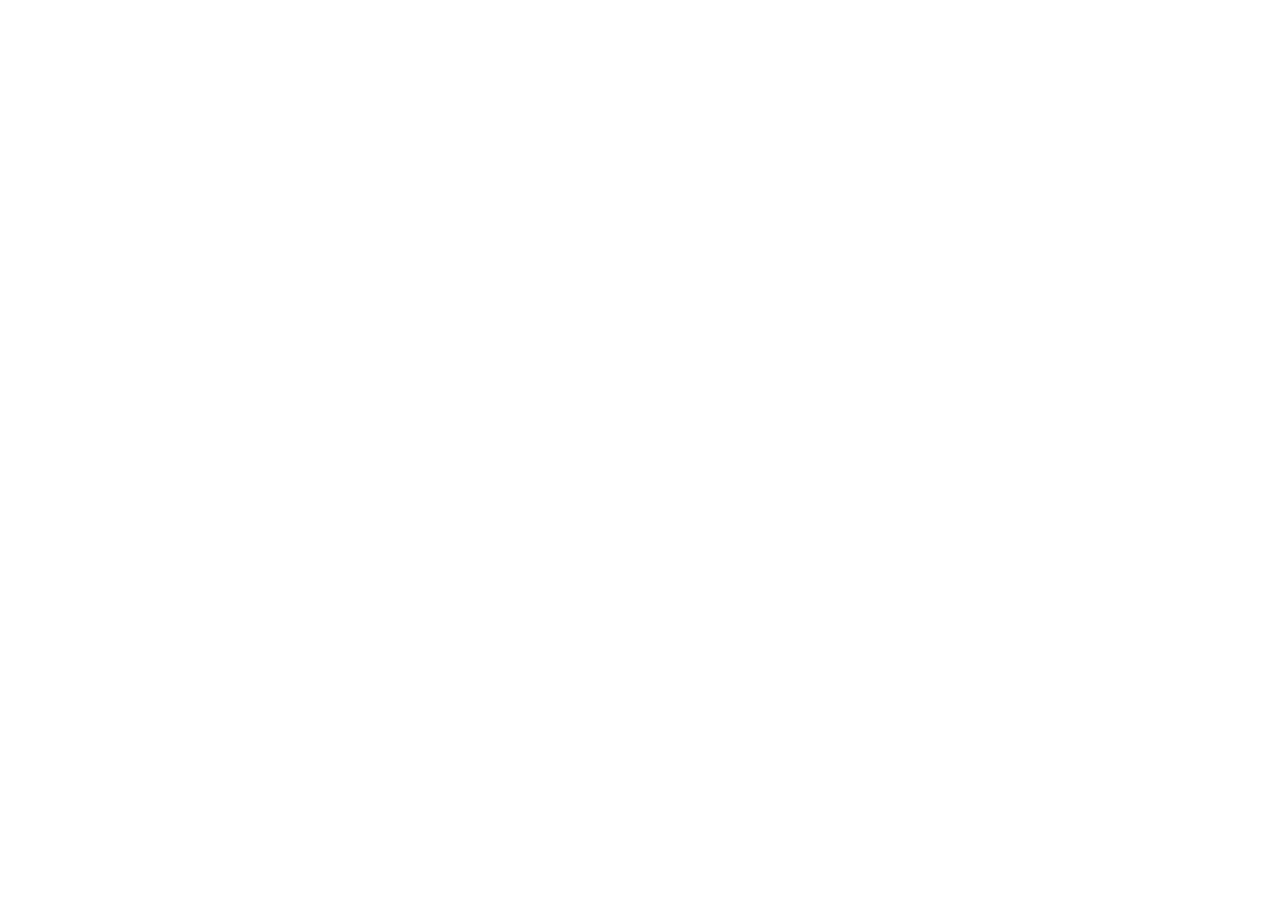
==== index.html @ 797c5c1f "Add files via upload" ====
<!DOCTYPE html>
<html lang="he" dir="rtl">
<head>
<meta charset="UTF-8">
<meta name="viewport" content="width=device-width,initial-scale=1.0">

<title>מרחב בינוי</title>

<link rel="stylesheet" href="assets/css/app.css">
</head>


<body>

<div id="app">

    <div class="environment">

        <div class="wall"></div>
        <div class="floor-line"></div>
        <div class="floor"></div>

        <div class="ambient pipe"></div>
        <div class="ambient cable"></div>
        <div class="ambient vent"></div>
        <div class="ambient irrigation"></div>

    </div>

    <main id="view"></main>

</div>


<script src="assets/js/app.js"></script>
</body>
</html>
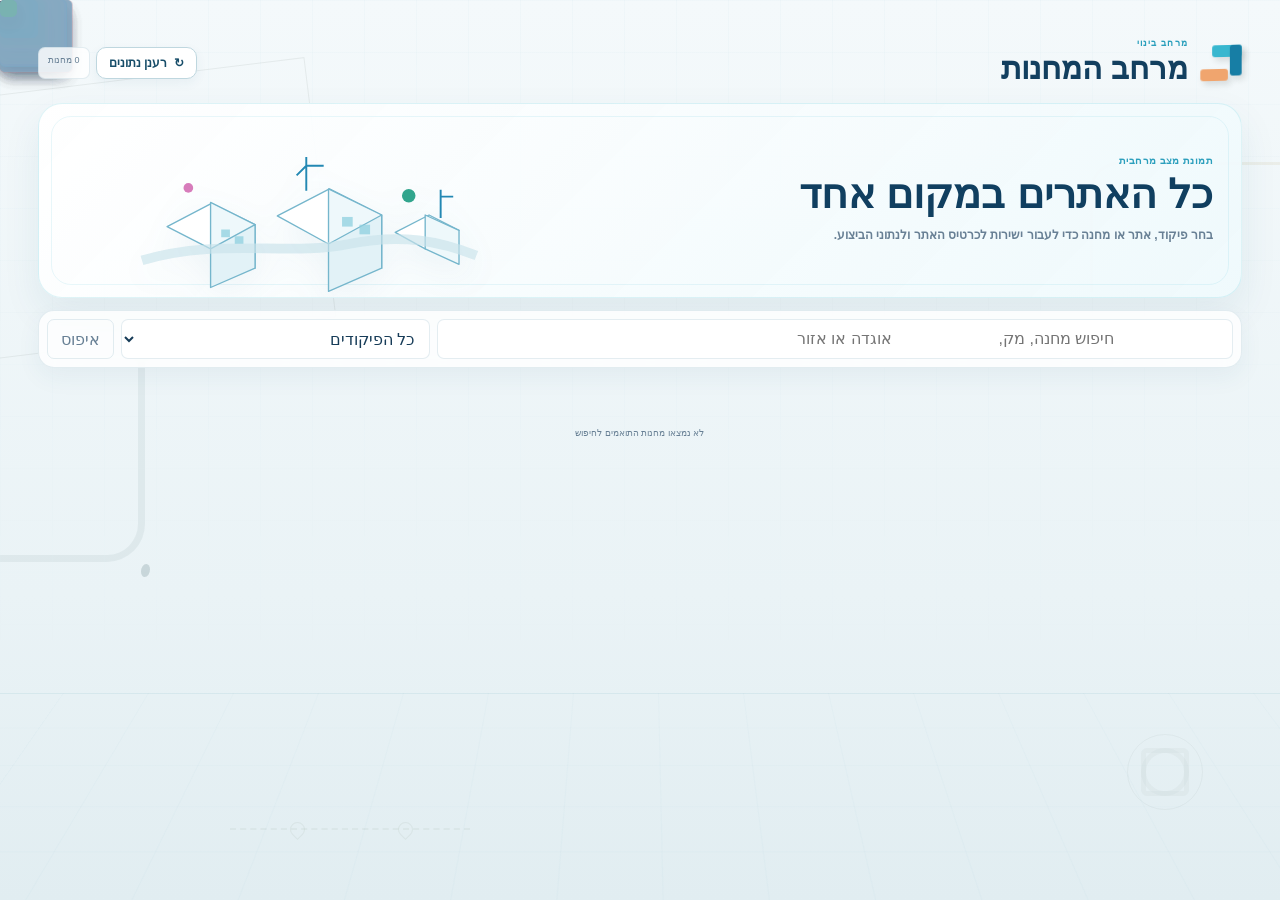
==== commit 41099141: "Fix GitHub Pages asset paths" ====
--- a/index.html
+++ b/index.html
@@ -6,7 +6,7 @@
 
 <title>מרחב בינוי</title>
 
-<link rel="stylesheet" href="assets/css/app.css">
+<link rel="stylesheet" href="app.css">
 </head>
 
 
@@ -32,6 +32,6 @@
 </div>
 
 
-<script src="assets/js/app.js"></script>
+<script src="app.js"></script>
 </body>
 </html>
--- a/app.css
+++ b/app.css
@@ -0,0 +1,4005 @@
+/* =========================================================
+   RESET / TOKENS
+   ========================================================= */
+
+*{
+    box-sizing:border-box;
+}
+
+html,
+body{
+    margin:0;
+    min-height:100%;
+}
+
+body{
+    font-family:Arial,"Segoe UI",sans-serif;
+    color:#202923;
+    background:#e6e4dd;
+    overflow-x:hidden;
+}
+
+button,
+input,
+select{
+    font:inherit;
+}
+
+button{
+    cursor:pointer;
+}
+
+:root{
+    --bg:#e6e4dd;
+    --surface:#f7f6f1;
+    --surface2:#efede7;
+    --surface3:#e5e4dd;
+    --white:#fffefa;
+
+    --text:#202923;
+    --muted:#6d766f;
+    --faint:#979e99;
+
+    --green:#65796c;
+    --green-dark:#405448;
+    --green-soft:#dce4de;
+
+    --sand:#c5b395;
+    --sand-soft:#eee5d6;
+
+    --water:#718e92;
+    --electric:#b6a267;
+    --air:#91a4a0;
+    --garden:#71856d;
+
+    --orange:#aa7948;
+    --orange-soft:#efe0cf;
+
+    --red:#9c625b;
+    --red-soft:#ead8d5;
+
+    --line:rgba(55,70,61,.14);
+    --line2:rgba(55,70,61,.24);
+
+    --shadow:
+        0 10px 24px rgba(35,44,38,.09);
+
+    --shadow-high:
+        0 24px 46px rgba(35,44,38,.16);
+
+    --radius:16px;
+}
+
+
+/* =========================================================
+   ARCHITECTURAL ROOM
+   ========================================================= */
+
+#app{
+    position:relative;
+    min-height:100vh;
+
+    background:
+        linear-gradient(
+            180deg,
+            #efede7 0%,
+            #e8e6df 68%,
+            #dad8d0 100%
+        );
+}
+
+.environment{
+    position:fixed;
+    inset:0;
+    z-index:0;
+
+    overflow:hidden;
+    pointer-events:none;
+
+    perspective:1100px;
+}
+
+.wall{
+    position:absolute;
+    inset:0 0 23% 0;
+}
+
+.wall::before{
+    content:"";
+    position:absolute;
+    inset:0;
+
+    background-image:
+        linear-gradient(
+            rgba(65,78,69,.035) 1px,
+            transparent 1px
+        ),
+        linear-gradient(
+            90deg,
+            rgba(65,78,69,.035) 1px,
+            transparent 1px
+        );
+
+    background-size:52px 52px;
+
+    mask-image:
+        linear-gradient(
+            black,
+            rgba(0,0,0,.55),
+            transparent
+        );
+}
+
+.wall::after{
+    content:"";
+
+    position:absolute;
+
+    width:440px;
+    height:260px;
+
+    left:-120px;
+    top:12%;
+
+    border:
+        1px solid rgba(65,78,69,.08);
+
+    transform:
+        rotate(-7deg);
+}
+
+.floor-line{
+    position:absolute;
+
+    left:0;
+    right:0;
+    top:77%;
+
+    height:1px;
+
+    background:
+        rgba(65,78,69,.12);
+}
+
+.floor{
+    position:absolute;
+
+    left:-15%;
+    right:-15%;
+
+    top:77%;
+    bottom:-20%;
+
+    transform-origin:
+        top center;
+
+    transform:
+        rotateX(62deg);
+
+    background-image:
+        linear-gradient(
+            rgba(65,78,69,.04) 1px,
+            transparent 1px
+        ),
+        linear-gradient(
+            90deg,
+            rgba(65,78,69,.04) 1px,
+            transparent 1px
+        );
+
+    background-size:
+        85px 50px;
+}
+
+
+/* =========================================================
+   AMBIENT CONSTRUCTION MOTIFS
+   ========================================================= */
+
+.ambient{
+    position:absolute;
+    opacity:.28;
+}
+
+
+/* WATER PIPE */
+
+.pipe{
+    left:-35px;
+    top:38%;
+
+    width:180px;
+    height:220px;
+
+    border-right:
+        7px solid rgba(113,142,146,.35);
+
+    border-bottom:
+        7px solid rgba(113,142,146,.35);
+
+    border-radius:
+        0 0 38px 0;
+}
+
+.pipe::after{
+    content:"";
+
+    position:absolute;
+
+    right:-12px;
+    bottom:-22px;
+
+    width:9px;
+    height:13px;
+
+    border-radius:
+        60% 40% 60% 40%;
+
+    background:
+        var(--water);
+
+    animation:
+        drip 2.8s ease-in infinite;
+}
+
+@keyframes drip{
+    0%,65%{
+        transform:translateY(-8px) scale(.6);
+        opacity:0;
+    }
+
+    75%{
+        opacity:.8;
+    }
+
+    100%{
+        transform:translateY(22px) scale(1);
+        opacity:0;
+    }
+}
+
+
+/* ELECTRIC CABLE */
+
+.cable{
+    right:-20px;
+    top:18%;
+
+    width:210px;
+    height:130px;
+
+    border-top:
+        3px solid rgba(182,162,103,.38);
+
+    border-left:
+        3px solid rgba(182,162,103,.38);
+
+    border-radius:
+        28px 0 0 0;
+}
+
+.cable::after{
+    content:"";
+
+    position:absolute;
+
+    width:8px;
+    height:8px;
+
+    top:-5px;
+    right:0;
+
+    border-radius:50%;
+
+    background:
+        #c4ae6d;
+
+    box-shadow:
+        0 0 10px rgba(196,174,109,.65);
+
+    animation:
+        electricity 3s linear infinite;
+}
+
+@keyframes electricity{
+    0%{
+        right:0;
+        opacity:0;
+    }
+
+    15%{
+        opacity:1;
+    }
+
+    70%{
+        right:190px;
+        opacity:1;
+    }
+
+    100%{
+        right:190px;
+        opacity:0;
+    }
+}
+
+
+/* VENT */
+
+.vent{
+    right:6%;
+    bottom:10%;
+
+    width:76px;
+    height:76px;
+
+    border:
+        1px solid rgba(70,90,80,.18);
+
+    border-radius:50%;
+}
+
+.vent::before,
+.vent::after{
+    content:"";
+
+    position:absolute;
+
+    inset:13px;
+
+    border:
+        5px solid rgba(90,110,100,.14);
+
+    border-radius:
+        50% 12% 50% 12%;
+
+    animation:
+        fan 9s linear infinite;
+}
+
+.vent::after{
+    transform:
+        rotate(90deg);
+}
+
+@keyframes fan{
+    to{
+        transform:
+            rotate(360deg);
+    }
+}
+
+
+/* GARDEN / IRRIGATION */
+
+.irrigation{
+    left:18%;
+    bottom:3%;
+
+    width:240px;
+    height:45px;
+
+    border-top:
+        2px dashed rgba(113,133,109,.28);
+}
+
+.irrigation::before,
+.irrigation::after{
+    content:"";
+
+    position:absolute;
+
+    top:-8px;
+
+    width:13px;
+    height:13px;
+
+    border:
+        1px solid rgba(113,133,109,.32);
+
+    border-radius:
+        50% 50% 0 50%;
+
+    transform:
+        rotate(45deg);
+}
+
+.irrigation::before{
+    left:25%;
+}
+
+.irrigation::after{
+    left:70%;
+}
+
+
+/* =========================================================
+   VIEW
+   ========================================================= */
+
+#view{
+    position:relative;
+    z-index:2;
+
+    width:
+        min(1500px,100%);
+
+    min-height:100vh;
+
+    margin:auto;
+
+    padding:
+        clamp(15px,3vw,38px);
+}
+
+
+/* =========================================================
+   HEADER
+   ========================================================= */
+
+.topbar{
+    display:flex;
+
+    align-items:center;
+    justify-content:space-between;
+
+    gap:18px;
+
+    margin-bottom:16px;
+}
+
+.brand{
+    display:flex;
+    align-items:center;
+    gap:12px;
+}
+
+.logo{
+    position:relative;
+
+    width:42px;
+    height:42px;
+
+    transform-style:
+        preserve-3d;
+
+    transform:
+        rotateX(8deg)
+        rotateY(-10deg);
+}
+
+.logo-a,
+.logo-b,
+.logo-c{
+    position:absolute;
+
+    border-radius:3px;
+
+    box-shadow:
+        3px 4px 6px rgba(30,40,34,.13);
+}
+
+.logo-a{
+    right:0;
+    top:3px;
+
+    width:30px;
+    height:12px;
+
+    background:
+        var(--green);
+}
+
+.logo-b{
+    right:0;
+    top:3px;
+
+    width:12px;
+    height:31px;
+
+    background:
+        var(--green-dark);
+}
+
+.logo-c{
+    left:0;
+    bottom:3px;
+
+    width:28px;
+    height:12px;
+
+    background:
+        var(--sand);
+}
+
+.eyebrow{
+    font-size:9px;
+
+    font-weight:700;
+
+    letter-spacing:.13em;
+
+    color:
+        var(--green);
+}
+
+.main-title{
+    margin:2px 0 0;
+
+    font-size:
+        clamp(22px,2.8vw,31px);
+}
+
+.header-meta{
+    display:flex;
+    gap:6px;
+}
+
+.header-chip{
+    padding:7px 9px;
+
+    border:
+        1px solid var(--line);
+
+    border-radius:7px;
+
+    background:
+        rgba(249,248,243,.7);
+
+    color:
+        var(--muted);
+
+    font-size:9px;
+}
+
+
+/* =========================================================
+   SEARCH
+   ========================================================= */
+
+.search-desk{
+    display:grid;
+
+    grid-template-columns:
+        minmax(250px,1.8fr)
+        minmax(140px,.7fr)
+        auto;
+
+    gap:7px;
+
+    padding:8px;
+
+    margin-bottom:15px;
+
+    border:
+        1px solid var(--line);
+
+    border-radius:11px;
+
+    background:
+        rgba(248,247,242,.82);
+
+    box-shadow:
+        0 7px 17px rgba(35,44,38,.07);
+
+    backdrop-filter:
+        blur(8px);
+}
+
+.control{
+    height:40px;
+
+    padding:
+        0 11px;
+
+    border:
+        1px solid var(--line);
+
+    border-radius:7px;
+
+    outline:none;
+
+    background:
+        rgba(255,255,252,.9);
+}
+
+.clear{
+    padding:
+        0 13px;
+
+    border:
+        1px solid var(--line);
+
+    border-radius:7px;
+
+    background:
+        transparent;
+
+    color:
+        var(--muted);
+}
+
+
+/* =========================================================
+   COMMAND ACCORDION
+   ========================================================= */
+
+.commands{
+    display:flex;
+    flex-direction:column;
+    gap:9px;
+
+    perspective:
+        1200px;
+}
+
+.command{
+    position:relative;
+
+    border:
+        1px solid var(--line);
+
+    border-radius:14px;
+
+    background:
+        linear-gradient(
+            145deg,
+            rgba(248,247,242,.95),
+            rgba(235,233,226,.92)
+        );
+
+    box-shadow:
+        0 7px 18px rgba(35,44,38,.08);
+
+    overflow:hidden;
+
+    transform-style:
+        preserve-3d;
+
+    transition:
+        transform .3s cubic-bezier(.2,.8,.2,1),
+        box-shadow .3s ease;
+}
+
+.command:hover{
+    transform:
+        translateZ(6px)
+        rotateX(.4deg);
+
+    box-shadow:
+        0 12px 27px rgba(35,44,38,.11);
+}
+
+.command.open{
+    box-shadow:
+        0 17px 34px rgba(35,44,38,.13);
+
+    transform:
+        translateZ(10px);
+}
+
+
+/* COMMAND HERO */
+
+.command-head{
+    position:relative;
+
+    min-height:90px;
+
+    padding:
+        13px 15px;
+
+    display:flex;
+
+    align-items:center;
+    justify-content:space-between;
+
+    gap:18px;
+
+    cursor:pointer;
+
+    overflow:hidden;
+}
+
+.command-head:hover{
+    background:
+        rgba(255,255,255,.22);
+}
+
+.command-main{
+    position:relative;
+    z-index:2;
+
+    display:flex;
+    align-items:center;
+
+    gap:12px;
+}
+
+.command-symbol{
+    position:relative;
+
+    width:50px;
+    height:50px;
+
+    flex:0 0 auto;
+
+    transform-style:
+        preserve-3d;
+
+    transition:
+        transform .45s cubic-bezier(.2,.8,.2,1);
+}
+
+.command:hover .command-symbol{
+    transform:
+        rotateY(-12deg)
+        rotateX(6deg)
+        translateZ(12px);
+}
+
+
+/* MINI BUILDING */
+
+.mini-building{
+    position:absolute;
+
+    right:5px;
+    bottom:5px;
+
+    width:34px;
+    height:30px;
+
+    border:
+        1px solid rgba(65,79,70,.32);
+
+    background:
+        linear-gradient(
+            145deg,
+            #dfe1db,
+            #cbd0ca
+        );
+
+    box-shadow:
+        5px 5px 7px rgba(40,48,43,.12);
+}
+
+.mini-building::before{
+    content:"";
+
+    position:absolute;
+
+    left:5px;
+    right:5px;
+    top:8px;
+
+    height:1px;
+
+    background:
+        rgba(65,79,70,.25);
+
+    box-shadow:
+        0 7px rgba(65,79,70,.25);
+}
+
+.mini-building::after{
+    content:"";
+
+    position:absolute;
+
+    right:9px;
+    top:-9px;
+
+    width:18px;
+    height:8px;
+
+    border:
+        1px solid rgba(65,79,70,.25);
+
+    background:
+        #e8e8e2;
+}
+
+.command-title{
+    font-size:16px;
+    font-weight:700;
+}
+
+.command-subtitle{
+    margin-top:3px;
+
+    font-size:9px;
+
+    color:
+        var(--muted);
+}
+
+.command-side{
+    position:relative;
+    z-index:2;
+
+    display:flex;
+    align-items:center;
+
+    gap:12px;
+}
+
+.command-number{
+    text-align:center;
+}
+
+.command-number strong{
+    display:block;
+
+    font-size:20px;
+}
+
+.command-number span{
+    font-size:8px;
+
+    color:
+        var(--muted);
+}
+
+.command-toggle{
+    width:29px;
+    height:29px;
+
+    display:grid;
+    place-items:center;
+
+    border:
+        1px solid var(--line);
+
+    border-radius:7px;
+
+    background:
+        rgba(255,255,255,.45);
+
+    color:
+        var(--green-dark);
+
+    transition:
+        transform .3s ease;
+}
+
+.command.open .command-toggle{
+    transform:
+        rotate(180deg);
+}
+
+
+/* BLUEPRINT DECORATION */
+
+.command-blueprint{
+    position:absolute;
+
+    width:330px;
+    height:120px;
+
+    left:10%;
+
+    top:-35px;
+
+    opacity:.09;
+
+    border:
+        1px solid var(--green-dark);
+
+    transform:
+        rotate(-4deg);
+}
+
+.command-blueprint::before{
+    content:"";
+
+    position:absolute;
+
+    inset:17px 28px;
+
+    border:
+        1px solid var(--green-dark);
+}
+
+.command-blueprint::after{
+    content:"";
+
+    position:absolute;
+
+    left:45%;
+    top:17px;
+    bottom:17px;
+
+    width:1px;
+
+    background:
+        var(--green-dark);
+}
+
+
+/* =========================================================
+   COMMAND BODY
+   ========================================================= */
+
+.command-body{
+    max-height:0;
+
+    opacity:0;
+
+    overflow:hidden;
+
+    border-top:
+        1px solid transparent;
+
+    transition:
+        max-height .65s cubic-bezier(.2,.8,.2,1),
+        opacity .3s ease,
+        padding .4s ease,
+        border-color .3s ease;
+}
+
+.command.open .command-body{
+    max-height:4000px;
+
+    opacity:1;
+
+    padding:12px;
+
+    border-top-color:
+        var(--line);
+}
+
+.command-future{
+    display:none;
+}
+
+
+/* =========================================================
+   CAMPS
+   ========================================================= */
+
+.camp-grid{
+    display:grid;
+
+    grid-template-columns:
+        repeat(
+            auto-fill,
+            minmax(205px,1fr)
+        );
+
+    gap:8px;
+}
+
+.camp{
+    position:relative;
+
+    min-height:116px;
+
+    padding:12px;
+
+    border:
+        1px solid var(--line);
+
+    border-radius:9px;
+
+    background:
+        linear-gradient(
+            145deg,
+            #fffefa,
+            #f1f0ea
+        );
+
+    box-shadow:
+        0 4px 8px rgba(35,44,38,.06);
+
+    overflow:hidden;
+
+    cursor:pointer;
+
+    transform-style:
+        preserve-3d;
+
+    transition:
+        transform .25s cubic-bezier(.2,.8,.2,1),
+        box-shadow .25s ease;
+}
+
+.camp:hover{
+    z-index:4;
+
+    transform:
+        translateY(-5px)
+        translateZ(18px)
+        rotateX(1.4deg)
+        rotateY(-1deg);
+
+    box-shadow:
+        0 15px 26px rgba(35,44,38,.14);
+}
+
+.camp::before{
+    content:"";
+
+    position:absolute;
+
+    right:0;
+    top:0;
+    bottom:0;
+
+    width:3px;
+
+    background:
+        var(--green);
+}
+
+.camp-name{
+    position:relative;
+    z-index:2;
+
+    padding-left:24px;
+
+    font-size:13px;
+    font-weight:700;
+
+    white-space:nowrap;
+    overflow:hidden;
+    text-overflow:ellipsis;
+}
+
+.camp-arrow{
+    position:absolute;
+
+    left:10px;
+    top:10px;
+
+    width:23px;
+    height:23px;
+
+    display:grid;
+    place-items:center;
+
+    border-radius:6px;
+
+    background:
+        var(--green-soft);
+
+    color:
+        var(--green-dark);
+
+    transition:
+        transform .25s ease;
+}
+
+.camp:hover .camp-arrow{
+    transform:
+        translateX(-3px);
+}
+
+.camp-meta{
+    margin-top:5px;
+
+    font-size:8px;
+
+    color:
+        var(--muted);
+}
+
+.camp-service{
+    position:absolute;
+
+    right:12px;
+    left:12px;
+    bottom:11px;
+}
+
+.service-label{
+    display:flex;
+    justify-content:space-between;
+
+    margin-bottom:4px;
+
+    font-size:7px;
+
+    color:
+        var(--faint);
+}
+
+.track{
+    height:3px;
+
+    border-radius:10px;
+
+    background:
+        rgba(60,75,65,.1);
+
+    overflow:hidden;
+}
+
+.fill{
+    height:100%;
+
+    background:
+        var(--green);
+}
+
+
+/* =========================================================
+   SITE NAV
+   ========================================================= */
+
+.site-nav{
+    display:flex;
+
+    gap:5px;
+
+    margin-bottom:9px;
+
+    padding:5px;
+
+    border:
+        1px solid var(--line);
+
+    border-radius:10px;
+
+    background:
+        rgba(248,247,242,.82);
+
+    overflow-x:auto;
+}
+
+.nav{
+    position:relative;
+
+    padding:8px 11px;
+
+    border:0;
+    border-radius:6px;
+
+    background:transparent;
+
+    color:
+        var(--muted);
+
+    font-size:9px;
+
+    white-space:nowrap;
+
+    overflow:hidden;
+}
+
+.nav:hover{
+    background:
+        rgba(101,121,108,.08);
+
+    color:
+        var(--green-dark);
+}
+
+.nav.active{
+    color:white;
+
+    background:
+        var(--green-dark);
+}
+
+.nav-electric.active::after{
+    content:"";
+
+    position:absolute;
+
+    left:-30%;
+    right:-30%;
+    bottom:0;
+
+    height:2px;
+
+    background:
+        #d4c17d;
+
+    animation:
+        navPulse 1.2s linear infinite;
+}
+
+@keyframes navPulse{
+    from{transform:translateX(70%)}
+    to{transform:translateX(-70%)}
+}
+
+
+/* =========================================================
+   HERO BASE
+   ========================================================= */
+
+.hero{
+    position:relative;
+
+    min-height:190px;
+
+    margin-bottom:9px;
+
+    padding:19px 21px;
+
+    border-radius:16px;
+
+    overflow:hidden;
+
+    color:white;
+
+    box-shadow:
+        0 16px 34px rgba(35,44,38,.16);
+
+    perspective:
+        800px;
+}
+
+.hero-site{
+    background:
+        linear-gradient(
+            135deg,
+            #3e5145,
+            #596c60
+        );
+}
+
+.hero-buildings{
+    background:
+        linear-gradient(
+            135deg,
+            #48564e,
+            #6d756d
+        );
+}
+
+.hero-inventory{
+    background:
+        linear-gradient(
+            135deg,
+            #3f504b,
+            #596965
+        );
+}
+
+.hero-issues{
+    background:
+        linear-gradient(
+            135deg,
+            #544d46,
+            #716359
+        );
+}
+
+.hero-treatments{
+    background:
+        linear-gradient(
+            135deg,
+            #44564b,
+            #687064
+        );
+}
+
+.hero-reviews{
+    background:
+        linear-gradient(
+            135deg,
+            #45535a,
+            #647079
+        );
+}
+
+.hero-maintenance{
+    background:
+        linear-gradient(
+            135deg,
+            #4d5447,
+            #68715d
+        );
+}
+
+.hero-grid{
+    position:absolute;
+    inset:0;
+
+    background-image:
+        linear-gradient(
+            rgba(255,255,255,.035) 1px,
+            transparent 1px
+        ),
+        linear-gradient(
+            90deg,
+            rgba(255,255,255,.035) 1px,
+            transparent 1px
+        );
+
+    background-size:
+        38px 38px;
+}
+
+.hero-content{
+    position:relative;
+    z-index:5;
+}
+
+.hero-kicker{
+    margin-top:25px;
+
+    font-size:8px;
+
+    letter-spacing:.1em;
+
+    opacity:.65;
+}
+
+.hero h2{
+    margin:3px 0 0;
+
+    font-size:
+        clamp(29px,5vw,48px);
+
+    line-height:1;
+}
+
+.hero-meta{
+    display:flex;
+    flex-wrap:wrap;
+
+    gap:5px;
+
+    margin-top:10px;
+}
+
+.hero-meta span{
+    padding:4px 6px;
+
+    border:
+        1px solid rgba(255,255,255,.12);
+
+    border-radius:5px;
+
+    background:
+        rgba(255,255,255,.05);
+
+    font-size:8px;
+}
+
+.back{
+    position:relative;
+    z-index:8;
+
+    padding:6px 8px;
+
+    border:
+        1px solid rgba(255,255,255,.14);
+
+    border-radius:6px;
+
+    color:white;
+
+    background:
+        rgba(255,255,255,.06);
+
+    font-size:8px;
+}
+
+
+/* =========================================================
+   BUILDING HERO MOTION
+   ========================================================= */
+
+.hero-building-model{
+    position:absolute;
+
+    left:8%;
+    top:27px;
+
+    width:300px;
+    height:145px;
+
+    transform-style:
+        preserve-3d;
+
+    transform:
+        rotateX(57deg)
+        rotateZ(-8deg);
+
+    transition:
+        transform .6s cubic-bezier(.2,.8,.2,1);
+}
+
+.hero:hover .hero-building-model{
+    transform:
+        rotateX(53deg)
+        rotateZ(-6deg)
+        translateZ(14px);
+}
+
+.hero-floor{
+    position:absolute;
+
+    width:210px;
+    height:65px;
+
+    left:40px;
+
+    border:
+        1px solid rgba(255,255,255,.26);
+
+    background:
+        rgba(255,255,255,.07);
+
+    box-shadow:
+        0 7px 15px rgba(0,0,0,.08);
+
+    transition:
+        transform .5s cubic-bezier(.2,.8,.2,1);
+}
+
+.hero-floor.f1{
+    top:68px;
+}
+
+.hero-floor.f2{
+    top:46px;
+}
+
+.hero-floor.f3{
+    top:24px;
+}
+
+.hero:hover .hero-floor.f1{
+    transform:
+        translateZ(-5px);
+}
+
+.hero:hover .hero-floor.f2{
+    transform:
+        translateZ(15px);
+}
+
+.hero:hover .hero-floor.f3{
+    transform:
+        translateZ(35px);
+}
+
+
+/* =========================================================
+   INVENTORY HERO / SYSTEMS
+   ========================================================= */
+
+.system-map{
+    position:absolute;
+
+    left:5%;
+    top:30px;
+
+    width:330px;
+    height:135px;
+}
+
+.system-node{
+    position:absolute;
+
+    width:45px;
+    height:45px;
+
+    display:grid;
+    place-items:center;
+
+    border:
+        1px solid rgba(255,255,255,.2);
+
+    border-radius:50%;
+
+    background:
+        rgba(255,255,255,.07);
+
+    font-size:9px;
+
+    transition:
+        transform .25s ease,
+        background .25s ease;
+}
+
+.system-node:hover{
+    transform:
+        scale(1.15)
+        translateZ(10px);
+
+    background:
+        rgba(255,255,255,.14);
+}
+
+.system-node.electric{
+    left:15px;
+    top:20px;
+}
+
+.system-node.water{
+    left:120px;
+    top:70px;
+}
+
+.system-node.air{
+    left:225px;
+    top:15px;
+}
+
+.system-node.garden{
+    left:275px;
+    top:83px;
+}
+
+.system-line{
+    position:absolute;
+
+    height:2px;
+
+    transform-origin:
+        right center;
+
+    background:
+        rgba(255,255,255,.15);
+
+    overflow:hidden;
+}
+
+.system-line::after{
+    content:"";
+
+    position:absolute;
+
+    width:45px;
+    height:100%;
+
+    background:
+        rgba(255,255,255,.65);
+
+    animation:
+        systemFlow 2.2s linear infinite;
+}
+
+.system-line.l1{
+    width:115px;
+    left:50px;
+    top:53px;
+
+    transform:
+        rotate(-20deg);
+}
+
+.system-line.l2{
+    width:120px;
+    left:154px;
+    top:73px;
+
+    transform:
+        rotate(21deg);
+}
+
+@keyframes systemFlow{
+    from{
+        transform:
+            translateX(150px);
+    }
+
+    to{
+        transform:
+            translateX(-70px);
+    }
+}
+
+
+/* =========================================================
+   ISSUE HERO
+   ========================================================= */
+
+.issue-line{
+    position:absolute;
+
+    left:5%;
+    top:88px;
+
+    width:310px;
+    height:3px;
+
+    background:
+        rgba(255,255,255,.18);
+}
+
+.issue-line::before{
+    content:"";
+
+    position:absolute;
+
+    right:0;
+
+    width:45%;
+
+    height:100%;
+
+    background:
+        rgba(255,255,255,.45);
+
+    animation:
+        faultPulse 2s ease-in-out infinite;
+}
+
+.issue-line::after{
+    content:"!";
+
+    position:absolute;
+
+    left:48%;
+    top:-16px;
+
+    width:32px;
+    height:32px;
+
+    display:grid;
+    place-items:center;
+
+    border:
+        1px solid rgba(255,255,255,.35);
+
+    border-radius:50%;
+
+    background:
+        rgba(130,70,60,.35);
+
+    font-weight:700;
+}
+
+@keyframes faultPulse{
+    0%,100%{opacity:.15}
+    50%{opacity:1}
+}
+
+
+/* =========================================================
+   TREATMENT HERO / SCREW
+   ========================================================= */
+
+.tool-screw{
+    position:absolute;
+
+    left:13%;
+    top:42px;
+
+    width:110px;
+    height:110px;
+
+    border:
+        2px dashed rgba(255,255,255,.18);
+
+    border-radius:50%;
+
+    animation:
+        screw 8s linear infinite;
+}
+
+.tool-screw::before{
+    content:"";
+
+    position:absolute;
+
+    left:47px;
+    top:14px;
+
+    width:14px;
+    height:80px;
+
+    border-radius:7px;
+
+    background:
+        rgba(255,255,255,.17);
+}
+
+.tool-screw::after{
+    content:"";
+
+    position:absolute;
+
+    left:29px;
+    top:14px;
+
+    width:50px;
+    height:12px;
+
+    border-radius:4px;
+
+    background:
+        rgba(255,255,255,.22);
+}
+
+@keyframes screw{
+    to{
+        transform:
+            rotate(360deg);
+    }
+}
+
+
+/* =========================================================
+   REVIEW HERO / SCANNER
+   ========================================================= */
+
+.scan-plan{
+    position:absolute;
+
+    left:6%;
+    top:32px;
+
+    width:300px;
+    height:125px;
+
+    border:
+        1px solid rgba(255,255,255,.16);
+
+    background-image:
+        linear-gradient(
+            rgba(255,255,255,.04) 1px,
+            transparent 1px
+        ),
+        linear-gradient(
+            90deg,
+            rgba(255,255,255,.04) 1px,
+            transparent 1px
+        );
+
+    background-size:
+        20px 20px;
+}
+
+.scan-plan::after{
+    content:"";
+
+    position:absolute;
+
+    left:0;
+    right:0;
+
+    height:2px;
+
+    background:
+        rgba(190,220,215,.7);
+
+    box-shadow:
+        0 0 12px rgba(190,220,215,.45);
+
+    animation:
+        scanner 2.8s ease-in-out infinite;
+}
+
+@keyframes scanner{
+    0%,100%{top:5px}
+    50%{top:115px}
+}
+
+
+/* =========================================================
+   KPI
+   ========================================================= */
+
+.kpis{
+    display:grid;
+
+    grid-template-columns:
+        repeat(4,1fr);
+
+    gap:7px;
+
+    margin-bottom:8px;
+}
+
+.kpi{
+    position:relative;
+
+    min-height:92px;
+
+    padding:12px;
+
+    border:
+        1px solid var(--line);
+
+    border-radius:9px;
+
+    background:
+        rgba(249,248,243,.92);
+
+    box-shadow:
+        0 5px 10px rgba(35,44,38,.06);
+
+    overflow:hidden;
+
+    cursor:pointer;
+
+    transition:
+        transform .22s ease,
+        box-shadow .22s ease;
+}
+
+.kpi:hover{
+    transform:
+        translateY(-4px)
+        perspective(500px)
+        rotateX(2deg);
+
+    box-shadow:
+        0 12px 19px rgba(35,44,38,.11);
+}
+
+.kpi-label{
+    font-size:8px;
+    color:var(--muted);
+}
+
+.kpi-value{
+    margin-top:5px;
+
+    font-size:23px;
+    font-weight:700;
+}
+
+.kpi-note{
+    margin-top:3px;
+
+    font-size:7px;
+
+    color:
+        var(--faint);
+}
+
+
+/* =========================================================
+   PANEL
+   ========================================================= */
+
+.panel{
+    border:
+        1px solid var(--line);
+
+    border-radius:12px;
+
+    background:
+        rgba(248,247,242,.93);
+
+    box-shadow:
+        var(--shadow);
+
+    overflow:hidden;
+}
+
+.panel-head{
+    padding:12px 14px;
+
+    display:flex;
+    align-items:center;
+    justify-content:space-between;
+
+    gap:10px;
+
+    border-bottom:
+        1px solid var(--line);
+}
+
+.panel-title{
+    font-size:12px;
+    font-weight:700;
+}
+
+.panel-sub{
+    margin-top:2px;
+
+    font-size:8px;
+
+    color:
+        var(--muted);
+}
+
+
+/* =========================================================
+   BUILDINGS
+   ========================================================= */
+
+.building-grid{
+    display:grid;
+
+    grid-template-columns:
+        repeat(
+            auto-fill,
+            minmax(220px,1fr)
+        );
+
+    gap:8px;
+
+    padding:10px;
+}
+
+.building-card{
+    position:relative;
+
+    min-height:170px;
+
+    padding:12px;
+
+    border:
+        1px solid var(--line);
+
+    border-radius:9px;
+
+    background:
+        linear-gradient(
+            145deg,
+            #fbfaf5,
+            #eceae3
+        );
+
+    cursor:pointer;
+
+    overflow:hidden;
+
+    perspective:
+        500px;
+
+    transition:
+        transform .25s ease,
+        box-shadow .25s ease;
+}
+
+.building-card:hover{
+    transform:
+        translateY(-5px);
+
+    box-shadow:
+        var(--shadow);
+}
+
+.building-model{
+    position:relative;
+
+    height:85px;
+
+    transform-style:
+        preserve-3d;
+}
+
+.building-layer{
+    position:absolute;
+
+    right:18%;
+    left:18%;
+
+    height:36px;
+
+    border:
+        1px solid rgba(65,78,69,.19);
+
+    background:
+        rgba(210,214,207,.7);
+
+    box-shadow:
+        5px 6px 8px rgba(40,48,43,.08);
+
+    transition:
+        transform .35s cubic-bezier(.2,.8,.2,1);
+}
+
+.building-layer.one{
+    bottom:5px;
+}
+
+.building-layer.two{
+    bottom:24px;
+}
+
+.building-layer.three{
+    bottom:43px;
+}
+
+.building-card:hover .one{
+    transform:
+        translateY(5px)
+        rotateX(4deg);
+}
+
+.building-card:hover .two{
+    transform:
+        translateY(-1px)
+        translateZ(8px);
+}
+
+.building-card:hover .three{
+    transform:
+        translateY(-8px)
+        translateZ(15px);
+}
+
+.card-title{
+    font-size:11px;
+    font-weight:700;
+}
+
+.card-meta{
+    margin-top:4px;
+
+    display:flex;
+    flex-wrap:wrap;
+
+    gap:5px;
+
+    color:
+        var(--muted);
+
+    font-size:7px;
+}
+
+
+/* =========================================================
+   INVENTORY
+   ========================================================= */
+
+.inventory-grid{
+    display:grid;
+
+    grid-template-columns:
+        repeat(
+            auto-fill,
+            minmax(215px,1fr)
+        );
+
+    gap:8px;
+
+    padding:10px;
+}
+
+.inventory-card{
+    position:relative;
+
+    min-height:142px;
+
+    padding:12px;
+
+    border:
+        1px solid var(--line);
+
+    border-radius:9px;
+
+    background:
+        linear-gradient(
+            145deg,
+            #fbfaf5,
+            #eeece6
+        );
+
+    cursor:pointer;
+
+    overflow:hidden;
+
+    transition:
+        transform .25s ease,
+        box-shadow .25s ease;
+}
+
+.inventory-card:hover{
+    transform:
+        translateY(-5px)
+        perspective(600px)
+        rotateX(2deg)
+        rotateY(-1deg);
+
+    box-shadow:
+        var(--shadow);
+}
+
+.inventory-subject{
+    display:inline-flex;
+
+    padding:4px 6px;
+
+    margin-bottom:10px;
+
+    border-radius:5px;
+
+    background:
+        var(--green-soft);
+
+    color:
+        var(--green-dark);
+
+    font-size:7px;
+}
+
+.inventory-card.electric .inventory-subject{
+    background:#ece5cf;
+    color:#7d6d3d;
+}
+
+.inventory-card.water .inventory-subject{
+    background:#dce7e8;
+    color:#55777b;
+}
+
+.inventory-card.garden .inventory-subject{
+    background:#e0e7dc;
+    color:#5c7257;
+}
+
+
+/* =========================================================
+   TABLE / CLICKABLE RECORDS
+   ========================================================= */
+
+.table-wrap{
+    overflow:auto;
+}
+
+table{
+    width:100%;
+    border-collapse:collapse;
+
+    font-size:8px;
+}
+
+th{
+    padding:8px 9px;
+
+    text-align:right;
+
+    background:
+        #ebeae4;
+
+    color:
+        var(--muted);
+
+    border-bottom:
+        1px solid var(--line2);
+}
+
+td{
+    padding:9px;
+
+    border-bottom:
+        1px solid var(--line);
+}
+
+tbody tr{
+    cursor:pointer;
+
+    transition:
+        background .15s ease,
+        transform .15s ease;
+}
+
+tbody tr:hover{
+    background:
+        rgba(101,121,108,.06);
+}
+
+
+/* =========================================================
+   DETAIL DRAWER
+   ========================================================= */
+
+.drawer-backdrop{
+    position:fixed;
+
+    inset:0;
+
+    z-index:50;
+
+    display:flex;
+    justify-content:flex-start;
+
+    background:
+        rgba(40,47,42,.18);
+
+    backdrop-filter:
+        blur(4px);
+
+    animation:
+        fadeIn .2s ease;
+}
+
+.drawer{
+    width:
+        min(560px,92vw);
+
+    height:100%;
+
+    padding:18px;
+
+    overflow:auto;
+
+    background:
+        #f5f4ee;
+
+    border-right:
+        1px solid var(--line);
+
+    box-shadow:
+        20px 0 45px rgba(30,38,32,.16);
+
+    animation:
+        drawerIn .35s cubic-bezier(.2,.8,.2,1);
+}
+
+@keyframes drawerIn{
+    from{
+        transform:
+            translateX(-100%);
+    }
+
+    to{
+        transform:
+            translateX(0);
+    }
+}
+
+@keyframes fadeIn{
+    from{opacity:0}
+    to{opacity:1}
+}
+
+.drawer-close{
+    border:
+        1px solid var(--line);
+
+    border-radius:6px;
+
+    background:white;
+
+    padding:6px 8px;
+}
+
+.drawer-title{
+    margin:
+        25px 0 4px;
+
+    font-size:25px;
+}
+
+.drawer-sub{
+    color:
+        var(--muted);
+
+    font-size:9px;
+}
+
+.detail-grid{
+    display:grid;
+
+    grid-template-columns:
+        repeat(2,1fr);
+
+    gap:7px;
+
+    margin-top:18px;
+}
+
+.detail{
+    padding:10px;
+
+    border:
+        1px solid var(--line);
+
+    border-radius:8px;
+
+    background:white;
+}
+
+.detail-label{
+    font-size:7px;
+    color:var(--muted);
+}
+
+.detail-value{
+    margin-top:4px;
+    font-size:10px;
+    font-weight:600;
+}
+
+
+/* =========================================================
+   LOADER / EMPTY
+   ========================================================= */
+
+.loader{
+    min-height:260px;
+
+    display:grid;
+    place-items:center;
+
+    color:
+        var(--muted);
+
+    font-size:9px;
+}
+
+.loader-line{
+    width:75px;
+    height:3px;
+
+    margin:10px auto;
+
+    overflow:hidden;
+
+    border-radius:10px;
+
+    background:
+        rgba(60,75,65,.12);
+}
+
+.loader-line::after{
+    content:"";
+
+    display:block;
+
+    width:35%;
+    height:100%;
+
+    background:
+        var(--green);
+
+    animation:
+        loading 1s ease-in-out infinite;
+}
+
+@keyframes loading{
+    from{
+        transform:translateX(180%);
+    }
+
+    to{
+        transform:translateX(-300%);
+    }
+}
+
+.empty{
+    padding:45px 15px;
+
+    text-align:center;
+
+    color:
+        var(--muted);
+
+    font-size:9px;
+}
+
+
+/* =========================================================
+   RESPONSIVE
+   ========================================================= */
+
+@media(max-width:900px){
+
+    .kpis{
+        grid-template-columns:
+            repeat(2,1fr);
+    }
+
+    .search-desk{
+        grid-template-columns:
+            1fr 1fr;
+    }
+
+    .search-desk input{
+        grid-column:
+            1/-1;
+    }
+
+}
+
+@media(max-width:600px){
+
+    #view{
+        padding:12px;
+    }
+
+    .header-meta{
+        display:none;
+    }
+
+    .search-desk{
+        grid-template-columns:1fr;
+    }
+
+    .search-desk input{
+        grid-column:auto;
+    }
+
+    .camp-grid,
+    .building-grid,
+    .inventory-grid{
+        grid-template-columns:1fr;
+    }
+
+    .hero-building-model,
+    .system-map,
+    .scan-plan,
+    .issue-line,
+    .tool-screw{
+        opacity:.35;
+        transform:scale(.7);
+        transform-origin:left center;
+    }
+
+}
+
+
+/* =========================================================
+   SITE DASHBOARD — INDEPENDENT ASYNC CARDS
+   ========================================================= */
+
+.site-source-grid{
+    display:grid;
+    grid-template-columns:
+        repeat(auto-fit,minmax(220px,1fr));
+    gap:10px;
+    padding:10px;
+}
+
+.site-source-card{
+    position:relative;
+    min-height:176px;
+    padding:14px;
+    border:1px solid var(--line);
+    border-radius:11px;
+    background:rgba(250,249,244,.94);
+    overflow:hidden;
+    cursor:pointer;
+    box-shadow:0 5px 12px rgba(35,44,38,.055);
+    transition:
+        transform .25s ease,
+        box-shadow .25s ease,
+        border-color .35s ease,
+        background .35s ease;
+}
+
+.site-source-card:hover{
+    transform:translateY(-4px);
+    box-shadow:0 13px 24px rgba(35,44,38,.10);
+}
+
+.site-source-card::before{
+    content:"";
+    position:absolute;
+    inset:0 auto 0 0;
+    width:3px;
+    opacity:.28;
+    background:currentColor;
+}
+
+.site-source-card.is-loading::after{
+    content:"";
+    position:absolute;
+    right:0;
+    bottom:0;
+    width:42%;
+    height:3px;
+    background:currentColor;
+    opacity:.58;
+    animation:siteSourceLoading 1.05s ease-in-out infinite;
+}
+
+.site-source-card.is-loaded{
+    border-color:rgba(49,112,83,.28);
+    background:
+        linear-gradient(
+            145deg,
+            rgba(250,249,244,.98),
+            rgba(235,242,236,.78)
+        );
+}
+
+.site-source-card.is-error{
+    border-color:rgba(158,76,58,.32);
+}
+
+.source-card-top{
+    display:flex;
+    justify-content:space-between;
+    align-items:flex-start;
+    gap:10px;
+}
+
+.source-card-title{
+    font-size:12px;
+    font-weight:700;
+}
+
+.source-card-description{
+    margin-top:4px;
+    font-size:8px;
+    color:var(--muted);
+}
+
+.source-card-value{
+    margin-top:18px;
+    font-size:30px;
+    line-height:1;
+    font-weight:700;
+    letter-spacing:-1px;
+}
+
+.source-card-value.loading-value{
+    font-size:17px;
+    letter-spacing:0;
+    opacity:.46;
+}
+
+.source-card-status{
+    margin-top:9px;
+    min-height:18px;
+    display:flex;
+    align-items:center;
+    gap:7px;
+    font-size:8px;
+    color:var(--muted);
+}
+
+.source-card-status-dot{
+    width:7px;
+    height:7px;
+    border-radius:50%;
+    background:currentColor;
+}
+
+.is-loading .source-card-status-dot{
+    animation:siteStatusPulse .8s ease-in-out infinite alternate;
+}
+
+.source-card-svg{
+    width:48px;
+    height:48px;
+    opacity:.48;
+    transform:translateY(0) scale(.96);
+    transition:
+        opacity .3s ease,
+        transform .3s ease;
+}
+
+.site-source-card.just-loaded .source-card-svg{
+    animation:siteCardComplete .78s cubic-bezier(.2,.8,.2,1);
+}
+
+.site-source-card.just-loaded .source-card-value{
+    animation:siteValueComplete .65s cubic-bezier(.2,.8,.2,1);
+}
+
+@keyframes siteSourceLoading{
+    0%{transform:translateX(115%);}
+    100%{transform:translateX(-250%);}
+}
+
+@keyframes siteStatusPulse{
+    to{opacity:.25;transform:scale(.72);}
+}
+
+@keyframes siteCardComplete{
+    0%{opacity:.15;transform:scale(.72) rotate(-8deg);}
+    55%{opacity:.95;transform:scale(1.15) rotate(2deg);}
+    100%{opacity:.58;transform:scale(1) rotate(0);}
+}
+
+@keyframes siteValueComplete{
+    0%{opacity:.2;transform:translateY(5px);}
+    100%{opacity:1;transform:translateY(0);}
+}
+
+@media (prefers-reduced-motion:reduce){
+    .site-source-card,
+    .site-source-card::after,
+    .source-card-svg,
+    .source-card-value,
+    .source-card-status-dot{
+        animation:none!important;
+        transition:none!important;
+    }
+}
+
+
+/* =========================================================
+   SITE READINESS / COMPETENCY
+   Local HTML + CSS + inline SVG only — no chart library.
+   ========================================================= */
+
+.readiness-panel{
+    margin-bottom:10px;
+    overflow:hidden;
+}
+
+.readiness-layout{
+    display:grid;
+    grid-template-columns:minmax(240px,.82fr) minmax(0,2.18fr);
+    gap:10px;
+    padding:10px;
+}
+
+.readiness-main,
+.readiness-category{
+    position:relative;
+    border:1px solid var(--line);
+    border-radius:12px;
+    background:rgba(250,249,244,.92);
+    overflow:hidden;
+}
+
+.readiness-main{
+    min-height:250px;
+    display:grid;
+    grid-template-columns:1fr 1.1fr;
+    align-items:center;
+    gap:4px;
+    padding:16px;
+}
+
+.readiness-main-copy{
+    position:relative;
+    z-index:2;
+}
+
+.readiness-kicker{
+    font-size:8px;
+    color:var(--muted);
+    margin-bottom:6px;
+}
+
+.readiness-number{
+    font-size:42px;
+    line-height:.95;
+    font-weight:800;
+    letter-spacing:-2px;
+}
+
+.readiness-number small{
+    font-size:17px;
+    letter-spacing:0;
+    font-weight:700;
+}
+
+.readiness-label{
+    margin-top:8px;
+    font-size:11px;
+    font-weight:700;
+}
+
+.readiness-meta{
+    margin-top:14px;
+    display:grid;
+    gap:5px;
+    font-size:8px;
+    color:var(--muted);
+}
+
+.readiness-meta-row{
+    display:flex;
+    justify-content:space-between;
+    gap:10px;
+    border-top:1px solid rgba(110,120,112,.12);
+    padding-top:5px;
+}
+
+.readiness-building{
+    width:100%;
+    height:190px;
+    overflow:visible;
+}
+
+.readiness-building .building-outline{
+    fill:none;
+    stroke:currentColor;
+    stroke-width:2;
+    stroke-linejoin:round;
+}
+
+.readiness-building .building-gridline{
+    fill:none;
+    stroke:currentColor;
+    stroke-width:1;
+    opacity:.18;
+}
+
+.readiness-building .building-fill{
+    fill:rgba(91,130,105,.23);
+    stroke:none;
+}
+
+.readiness-building .building-fill-strong{
+    fill:rgba(91,130,105,.36);
+    stroke:none;
+}
+
+.readiness-building .readiness-wave{
+    fill:none;
+    stroke:rgba(91,130,105,.8);
+    stroke-width:2;
+}
+
+.readiness-categories{
+    display:grid;
+    grid-template-columns:repeat(5,minmax(120px,1fr));
+    gap:8px;
+}
+
+.readiness-category{
+    min-height:250px;
+    padding:11px;
+    display:flex;
+    flex-direction:column;
+    cursor:default;
+    transition:
+        transform .25s ease,
+        border-color .25s ease,
+        box-shadow .25s ease;
+}
+
+.readiness-category:hover{
+    transform:translateY(-3px);
+    border-color:rgba(71,116,97,.34);
+    box-shadow:0 10px 24px rgba(34,53,43,.08);
+}
+
+.readiness-category-head{
+    display:flex;
+    justify-content:space-between;
+    align-items:flex-start;
+    gap:7px;
+}
+
+.readiness-category-name{
+    min-height:28px;
+    font-size:9px;
+    line-height:1.35;
+    font-weight:700;
+}
+
+.readiness-category-value{
+    font-size:21px;
+    font-weight:800;
+    line-height:1;
+}
+
+.readiness-category-value small{
+    font-size:10px;
+}
+
+.readiness-motif{
+    flex:1;
+    min-height:92px;
+    display:flex;
+    align-items:center;
+    justify-content:center;
+}
+
+.readiness-motif svg{
+    width:100%;
+    max-width:112px;
+    height:92px;
+    overflow:visible;
+}
+
+.readiness-motif .motif-line{
+    fill:none;
+    stroke:currentColor;
+    stroke-width:2;
+    stroke-linecap:round;
+    stroke-linejoin:round;
+}
+
+.readiness-motif .motif-soft{
+    fill:none;
+    stroke:rgba(71,116,97,.72);
+    stroke-width:2.4;
+    stroke-linecap:round;
+    stroke-linejoin:round;
+}
+
+.readiness-motif .motif-fill{
+    fill:rgba(71,116,97,.13);
+    stroke:currentColor;
+    stroke-width:2;
+}
+
+.readiness-category-bar{
+    height:4px;
+    border-radius:999px;
+    background:rgba(90,100,94,.10);
+    overflow:hidden;
+    margin:3px 0 9px;
+}
+
+.readiness-category-bar > span{
+    display:block;
+    height:100%;
+    width:var(--readiness);
+    background:currentColor;
+    border-radius:inherit;
+    transform-origin:right center;
+    animation:readinessBarIn .7s cubic-bezier(.2,.8,.2,1) both;
+}
+
+.readiness-category-meta{
+    display:grid;
+    gap:4px;
+    font-size:7.5px;
+    color:var(--muted);
+}
+
+.readiness-category-meta > div{
+    display:flex;
+    justify-content:space-between;
+    gap:6px;
+}
+
+.readiness-loading{
+    min-height:210px;
+    display:grid;
+    place-items:center;
+    padding:20px;
+    color:var(--muted);
+    font-size:9px;
+    text-align:center;
+}
+
+.readiness-loading-scene{
+    width:150px;
+    margin:auto auto 12px;
+}
+
+.readiness-loading-scene svg{
+    width:100%;
+    height:auto;
+}
+
+.readiness-loading-line{
+    fill:none;
+    stroke:currentColor;
+    stroke-width:2;
+    stroke-linecap:round;
+    stroke-linejoin:round;
+    stroke-dasharray:150;
+    animation:readinessDraw 1.3s linear infinite;
+}
+
+.readiness-empty-note{
+    font-size:7px;
+    color:var(--muted);
+    margin-top:5px;
+}
+
+@keyframes readinessBarIn{
+    from{transform:scaleX(0);}
+    to{transform:scaleX(1);}
+}
+
+@keyframes readinessDraw{
+    from{stroke-dashoffset:150;}
+    to{stroke-dashoffset:-150;}
+}
+
+@media(max-width:1050px){
+    .readiness-layout{
+        grid-template-columns:1fr;
+    }
+
+    .readiness-categories{
+        grid-template-columns:repeat(3,1fr);
+    }
+}
+
+@media(max-width:700px){
+    .readiness-main{
+        grid-template-columns:1fr 1fr;
+    }
+
+    .readiness-categories{
+        grid-template-columns:repeat(2,1fr);
+    }
+}
+
+@media(max-width:470px){
+    .readiness-main{
+        grid-template-columns:1fr;
+    }
+
+    .readiness-categories{
+        grid-template-columns:1fr;
+    }
+}
+
+@media(prefers-reduced-motion:reduce){
+    .readiness-category,
+    .readiness-category-bar > span,
+    .readiness-loading-line{
+        animation:none!important;
+        transition:none!important;
+    }
+}
+
+
+/* ===== SITEP V5 — PROJECTS / BUDGET / GANTT ===== */
+.site-source-card[data-source-card="projects"]{color:#536b61}
+.site-source-card[data-source-card="paka"]{color:#85744e}
+.site-source-card[data-source-card="budget"]{color:#65796c}
+.budget-card-value{margin-top:14px;display:grid;grid-template-columns:repeat(3,1fr);gap:6px}
+.budget-mini{padding:7px;border:1px solid var(--line);border-radius:7px;background:rgba(255,255,255,.42)}
+.budget-mini strong{display:block;font-size:14px}.budget-mini span{font-size:7px;color:var(--muted)}
+.timeline-panel{margin-top:10px}.timeline-wrap{overflow:auto;padding:10px}
+.timeline{min-width:980px;border:1px solid var(--line);border-radius:10px;overflow:hidden;background:rgba(255,255,255,.42)}
+.timeline-head,.timeline-row{display:grid;grid-template-columns:210px minmax(720px,1fr)}
+.timeline-label{padding:8px 10px;border-left:1px solid var(--line);border-bottom:1px solid var(--line);font-size:8px}
+.timeline-head .timeline-label{font-weight:700;background:#ebeae4}
+.timeline-track{position:relative;min-height:42px;border-bottom:1px solid var(--line);background-image:linear-gradient(90deg,rgba(65,78,69,.06) 1px,transparent 1px);background-size:8.333% 100%}
+.timeline-head .timeline-track{height:34px;background:#ebeae4}
+.timeline-month{position:absolute;top:0;bottom:0;padding:8px 5px;border-right:1px solid rgba(65,78,69,.08);font-size:7px;color:var(--muted);white-space:nowrap}
+.timeline-today{position:absolute;top:0;bottom:0;width:2px;background:var(--red);opacity:.65;z-index:5}
+.timeline-bar{position:absolute;top:10px;height:21px;min-width:5px;border-radius:5px;padding:4px 6px;overflow:hidden;white-space:nowrap;text-overflow:ellipsis;font-size:7px;color:#fff;box-shadow:0 3px 7px rgba(35,44,38,.13);cursor:pointer}
+.timeline-bar.project{background:#52675c}.timeline-bar.paka{background:#85744e}.timeline-bar.treatment{background:#71856d}.timeline-bar.issue{background:#9c625b}
+.timeline-point{position:absolute;top:13px;width:14px;height:14px;transform:translateX(-50%) rotate(45deg);border:2px solid #fff;background:#718e92;box-shadow:0 2px 6px rgba(35,44,38,.2);cursor:pointer;z-index:4}
+.timeline-point.review{border-radius:50%;transform:translateX(-50%);background:#647079}
+.timeline-empty{padding:30px;text-align:center;color:var(--muted);font-size:9px}
+.timeline-legend{display:flex;flex-wrap:wrap;gap:10px;padding:8px 10px;border-top:1px solid var(--line);font-size:7px;color:var(--muted)}
+.legend-dot{display:inline-block;width:8px;height:8px;border-radius:2px;margin-left:4px;vertical-align:middle}
+.legend-project{background:#52675c}.legend-paka{background:#85744e}.legend-treatment{background:#71856d}.legend-milestone{background:#718e92}.legend-review{background:#647079}.legend-issue{background:#9c625b}
+@media(max-width:700px){.budget-card-value{grid-template-columns:1fr}.timeline-head,.timeline-row{grid-template-columns:150px minmax(720px,1fr)}}
+
+
+/* =========================================================
+   SITEP VISUAL COMMAND CENTER — branded visual layer
+   ========================================================= */
+:root{
+  --brand-navy:#103b5b;
+  --brand-blue:#177ea5;
+  --brand-cyan:#38b7cf;
+  --brand-teal:#31a58d;
+  --brand-green:#72bd91;
+  --brand-orange:#f2a62f;
+  --brand-red:#ee5662;
+  --brand-purple:#a56ee8;
+  --brand-ink:#123c5b;
+  --brand-muted:#71839a;
+  --brand-line:#dce8ef;
+  --brand-bg:#f4f8fb;
+}
+body{
+  background:
+    radial-gradient(circle at 15% 10%,rgba(56,183,207,.06),transparent 24rem),
+    radial-gradient(circle at 86% 28%,rgba(165,110,232,.05),transparent 26rem),
+    var(--brand-bg);
+}
+.brand-float-layer{
+  position:fixed;inset:0;overflow:hidden;pointer-events:none;z-index:0;
+}
+.brand-float{
+  position:absolute;width:42px;height:42px;border-radius:6px;opacity:.14;
+  animation:brandFloat linear infinite;will-change:transform;
+}
+.brand-float.cyan{background:#38b7cf}.brand-float.pink{background:#e88bc7}
+.brand-float.green{background:#9acb71}.brand-float.purple{background:#a56ee8}
+.brand-float.blue{background:#7bc8e5}
+@keyframes brandFloat{
+  from{transform:translate3d(0,0,0)}
+  to{transform:translate3d(-125vw,22vh,0)}
+}
+@media(prefers-reduced-motion:reduce){.brand-float{animation:none!important}}
+.shell,.app-shell,.page,.main{position:relative;z-index:1}
+
+.site-command{
+  display:grid;gap:12px;margin-top:8px;
+}
+.command-top{
+  display:grid;grid-template-columns:minmax(0,1.55fr) minmax(330px,.95fr);gap:12px;
+}
+.command-panel{
+  position:relative;background:rgba(255,255,255,.94);border:1px solid #dce7ee;
+  border-radius:18px;box-shadow:0 12px 34px rgba(25,65,91,.08);overflow:hidden;
+}
+.command-head{
+  display:flex;align-items:center;justify-content:space-between;gap:12px;
+  padding:16px 18px 8px;
+}
+.command-title{font-size:18px;font-weight:900;color:var(--brand-ink)}
+.command-sub{font-size:12px;color:var(--brand-muted);margin-top:3px}
+.command-link{border:0;background:none;color:var(--brand-blue);font-weight:800;cursor:pointer}
+.camp-map{min-height:390px;padding:0 12px 12px}
+.camp-map svg{display:block;width:100%;height:100%;min-height:370px}
+.map-legend{
+  position:absolute;right:18px;bottom:18px;background:rgba(255,255,255,.92);
+  border:1px solid #e3ebf0;border-radius:12px;padding:9px 11px;display:grid;gap:6px;
+  box-shadow:0 8px 24px rgba(24,57,78,.08);font-size:11px;color:#52667a;
+}
+.map-legend span{display:flex;align-items:center;gap:7px}
+.map-legend i{width:9px;height:9px;border-radius:50%;display:inline-block}
+.map-stat{
+  position:absolute;left:18px;top:58px;background:rgba(255,255,255,.94);
+  border:1px solid #e0eaf0;border-radius:13px;padding:10px 12px;min-width:145px;
+  box-shadow:0 8px 24px rgba(24,57,78,.08);
+}
+.map-stat strong{display:block;color:var(--brand-ink);font-size:15px}
+.map-stat span{font-size:11px;color:var(--brand-muted)}
+.map-building{cursor:pointer;transition:.22s ease;transform-box:fill-box;transform-origin:center}
+.map-building:hover{filter:drop-shadow(0 8px 7px rgba(16,59,91,.18));transform:translateY(-3px)}
+.map-pulse{animation:mapPulse 2.4s ease-out infinite;transform-origin:center;transform-box:fill-box}
+@keyframes mapPulse{0%{opacity:.55;transform:scale(.55)}80%,100%{opacity:0;transform:scale(1.65)}}
+@media(prefers-reduced-motion:reduce){.map-pulse{animation:none}}
+
+.pulse-panel{padding-bottom:14px}
+.pulse-grid{
+  display:grid;grid-template-columns:repeat(2,minmax(0,1fr));gap:10px;padding:8px 14px 14px;
+}
+.pulse-gauge{
+  min-height:132px;border:1px solid #e3ebf0;border-radius:15px;padding:13px;
+  background:linear-gradient(145deg,#fff,#f9fcfd);display:grid;place-items:center;text-align:center;
+  cursor:pointer;transition:.2s ease;
+}
+.pulse-gauge:hover{transform:translateY(-2px);box-shadow:0 10px 24px rgba(20,72,99,.08)}
+.pulse-ring{
+  --p:0;--c:var(--brand-teal);width:74px;height:74px;border-radius:50%;
+  display:grid;place-items:center;
+  background:conic-gradient(var(--c) calc(var(--p)*1%),#e8eef2 0);
+  position:relative;margin-bottom:6px;
+}
+.pulse-ring:after{content:"";position:absolute;inset:7px;background:white;border-radius:50%}
+.pulse-ring strong{position:relative;z-index:1;color:var(--brand-ink);font-size:17px}
+.pulse-gauge b{font-size:13px;color:var(--brand-ink)}
+.pulse-gauge small{font-size:10px;color:var(--brand-muted)}
+
+.pipeline-panel{padding-bottom:14px}
+.execution-pipeline{
+  display:grid;grid-template-columns:1fr 34px 1fr 34px 1fr 34px 1fr 34px 1fr;
+  align-items:center;padding:12px 18px 18px;direction:rtl;
+}
+.pipe-step{text-align:center;min-width:0}
+.pipe-icon{
+  width:56px;height:56px;border-radius:50%;display:grid;place-items:center;margin:0 auto 8px;
+  border:1px solid color-mix(in srgb,var(--pc) 28%,white);color:var(--pc);
+  background:color-mix(in srgb,var(--pc) 8%,white);font-size:22px;font-weight:900;
+}
+.pipe-step strong{display:block;color:var(--brand-ink);font-size:16px;white-space:nowrap}
+.pipe-step span{display:block;color:#65798e;font-size:11px;margin-top:2px}
+.pipe-arrow{height:2px;background:#d9e5ec;position:relative}
+.pipe-arrow:after{content:"";position:absolute;left:-1px;top:-4px;border-width:5px 7px 5px 0;border-style:solid;border-color:transparent #d9e5ec transparent transparent}
+.pipe-arrow i{position:absolute;right:0;top:0;height:2px;background:linear-gradient(90deg,var(--brand-cyan),var(--brand-teal));animation:pipeFlow 1.8s ease-out both}
+@keyframes pipeFlow{from{width:0}to{width:100%}}
+@media(prefers-reduced-motion:reduce){.pipe-arrow i{animation:none;width:100%}}
+
+.command-mid{display:grid;grid-template-columns:minmax(290px,.7fr) minmax(0,1.3fr);gap:12px}
+.attention-list{display:grid;gap:8px;padding:8px 14px 15px}
+.attention-item{
+  display:grid;grid-template-columns:34px 1fr auto;align-items:center;gap:9px;
+  border:1px solid #e7edf1;border-radius:12px;padding:10px;background:#fff;
+}
+.attention-icon{width:30px;height:30px;border-radius:9px;display:grid;place-items:center;font-weight:900}
+.attention-item.danger .attention-icon{background:#fff0f2;color:var(--brand-red)}
+.attention-item.warn .attention-icon{background:#fff7e8;color:var(--brand-orange)}
+.attention-item.info .attention-icon{background:#edf8fb;color:var(--brand-blue)}
+.attention-item strong{font-size:12px;color:var(--brand-ink)}
+.attention-item small{display:block;color:var(--brand-muted);font-size:10px;margin-top:2px}
+.attention-value{font-weight:900;color:var(--brand-ink);font-size:13px}
+
+.issue-donut-layout{display:grid;grid-template-columns:170px 1fr;align-items:center;gap:12px;padding:8px 18px 18px}
+.issue-donut{
+  --a:25;--b:50;--c:75; width:145px;height:145px;border-radius:50%;position:relative;
+  background:conic-gradient(var(--brand-red) 0 calc(var(--a)*1%),var(--brand-blue) 0 calc(var(--b)*1%),var(--brand-orange) 0 calc(var(--c)*1%),#83cce2 0);
+}
+.issue-donut:after{content:"";position:absolute;inset:30px;border-radius:50%;background:#fff}
+.issue-donut-center{position:absolute;inset:0;display:grid;place-items:center;z-index:1;text-align:center;color:var(--brand-ink)}
+.issue-donut-center strong{font-size:23px}.issue-donut-center small{font-size:10px;color:var(--brand-muted)}
+.issue-legend{display:grid;gap:9px}
+.issue-legend-row{display:grid;grid-template-columns:10px 1fr auto;gap:8px;align-items:center;font-size:11px;color:#61758a}
+.issue-legend-row i{width:9px;height:9px;border-radius:50%}.issue-legend-row strong{color:var(--brand-ink)}
+
+.quick-modules{
+  display:grid;grid-template-columns:repeat(8,minmax(110px,1fr));gap:10px;
+}
+.quick-module{
+  border:1px solid #dfe8ee;border-radius:14px;background:rgba(255,255,255,.95);
+  min-height:72px;padding:11px 12px;display:flex;align-items:center;justify-content:space-between;
+  cursor:pointer;box-shadow:0 7px 20px rgba(27,65,88,.05);transition:.2s ease;
+}
+.quick-module:hover{transform:translateY(-3px);box-shadow:0 12px 25px rgba(27,65,88,.1)}
+.quick-module b{font-size:12px;color:var(--brand-ink)}
+.quick-module span{font-size:10px;color:var(--brand-muted);display:block;margin-top:3px}
+.quick-module i{
+  width:34px;height:34px;border-radius:10px;display:grid;place-items:center;font-style:normal;
+  background:#edf8fb;color:var(--brand-blue);font-size:17px;
+}
+
+.site-source-grid{grid-template-columns:repeat(4,minmax(0,1fr))}
+.site-source-card{border-radius:15px!important;border-color:#dfe8ee!important;box-shadow:0 8px 22px rgba(24,65,88,.05)!important}
+.site-source-card:hover{transform:translateY(-3px)}
+.timeline-panel{border-radius:18px!important;box-shadow:0 12px 34px rgba(25,65,91,.07)!important}
+
+@media(max-width:1180px){
+  .command-top,.command-mid{grid-template-columns:1fr}
+  .quick-modules{grid-template-columns:repeat(4,1fr)}
+}
+@media(max-width:760px){
+  .pulse-grid{grid-template-columns:repeat(2,1fr)}
+  .execution-pipeline{grid-template-columns:1fr;gap:7px}
+  .pipe-arrow{width:2px;height:20px;margin:auto}.pipe-arrow:after{display:none}
+  .issue-donut-layout{grid-template-columns:1fr;justify-items:center}
+  .quick-modules{grid-template-columns:repeat(2,1fr)}
+  .site-source-grid{grid-template-columns:1fr}
+  .camp-map{min-height:300px}.camp-map svg{min-height:280px}
+}
+
+
+/* =========================================================
+   V13 — construction motifs + real building map
+   ========================================================= */
+.construction-motif-layer{z-index:0}
+.construction-block{
+  width:54px;height:42px;border-radius:7px;opacity:.13;
+  border:1px solid currentColor;background:color-mix(in srgb,currentColor 18%,transparent)!important;
+  box-shadow:inset -8px -7px 0 rgba(255,255,255,.18);
+  transform-style:preserve-3d;
+}
+.construction-block:before,.construction-block:after{
+  content:"";position:absolute;pointer-events:none;
+}
+.construction-block:before{
+  left:8px;right:8px;top:-8px;height:12px;border:1px solid currentColor;border-bottom:0;
+  transform:skewX(-35deg);opacity:.65;
+}
+.construction-block:after{
+  top:5px;bottom:5px;right:-8px;width:9px;border:1px solid currentColor;border-left:0;
+  transform:skewY(-35deg);opacity:.55;
+}
+.construction-block.cyan{color:#38b7cf}.construction-block.pink{color:#df83bd}
+.construction-block.green{color:#8ebd6d}.construction-block.purple{color:#9e78d8}
+.construction-block.blue{color:#70b8db}
+.construction-block.tower{height:60px;width:40px}
+.construction-block.tower i{display:block;width:6px;height:6px;background:currentColor;opacity:.45;margin:9px 0 0 8px;box-shadow:12px 0 0 currentColor}
+.construction-block.slab i{display:block;height:1px;background:currentColor;opacity:.55;margin:13px 7px 0}
+.construction-block.frame{background:transparent!important;display:grid;grid-template-columns:1fr 1fr;gap:5px;padding:7px}
+.construction-block.frame b{border:1px solid currentColor;border-radius:2px;opacity:.55}
+
+.camp-map{position:relative;min-height:455px}
+.camp-map svg{min-height:430px;overflow:visible}
+.camp-road{fill:none;stroke:#cddce3;stroke-width:15;stroke-linecap:round}
+.camp-road-line{fill:none;stroke:#fff;stroke-width:1.5;stroke-dasharray:10 10;opacity:.9}
+.real-building{cursor:pointer;transition:filter .18s ease}
+.real-building .roof{fill:#fbfdfe;stroke:#8fb9c9;stroke-width:1.35}
+.real-building .front{fill:#f4fafc;stroke:#8fb9c9;stroke-width:1.35}
+.real-building .side{fill:#e6f2f6;stroke:#8fb9c9;stroke-width:1.35}
+.real-building .windows{fill:#8fc5d7;opacity:.72}
+.real-building .door{fill:#b4d4df;stroke:#8fb9c9;stroke-width:1}
+.real-building:hover{filter:drop-shadow(0 8px 5px rgba(16,59,91,.25)) brightness(1.02)}
+.cypress{pointer-events:none;filter:drop-shadow(0 2px 2px rgba(52,94,65,.12))}
+.camp-building-tooltip{
+  position:absolute;z-index:20;display:none;min-width:150px;max-width:230px;
+  pointer-events:none;background:rgba(16,59,91,.96);color:#fff;border-radius:11px;
+  padding:9px 11px;box-shadow:0 10px 28px rgba(16,59,91,.2);direction:rtl;
+}
+.camp-building-tooltip.show{display:block}
+.camp-building-tooltip strong{display:block;font-size:12px;margin-bottom:3px}
+.camp-building-tooltip span,.camp-building-tooltip small{display:block;font-size:10px;color:#d9edf4;line-height:1.5}
+.map-stat{z-index:5}
+.map-legend{z-index:5}
+@media(max-width:760px){
+  .camp-map{min-height:330px;overflow:auto}
+  .camp-map svg{min-width:760px;min-height:330px}
+  .construction-block{transform:scale(.8)}
+}
+
+
+/* =========================================================
+   V14 — focused site card refinements
+   ========================================================= */
+.construction-motif-layer{z-index:2!important}
+.construction-block{opacity:.24!important;filter:drop-shadow(0 5px 9px rgba(34,87,111,.08))}
+#view,.shell,.app-shell,.page,.main{position:relative;z-index:3}
+.site-command{gap:10px}
+.quick-modules{grid-template-columns:repeat(9,minmax(92px,1fr));gap:8px}
+.quick-module{min-height:66px;padding:9px 10px;overflow:hidden;position:relative}
+.quick-module>div{min-width:0}
+.quick-module b{display:block;white-space:nowrap;overflow:hidden;text-overflow:ellipsis}
+.quick-module .qm-icon{flex:0 0 32px}
+.qm-status{display:flex!important;align-items:center;gap:5px;margin-top:4px!important;white-space:nowrap;font-size:9px!important}
+.qm-status.loading{color:#177ea5}.qm-status.loaded{color:#2d8f78}.qm-status.error{color:#d34a56}
+.qm-status.loading i,.qm-status.waiting i{
+  width:7px;height:7px;border-radius:50%;background:#38b7cf;display:inline-block;
+  animation:qmPulse 1s ease-in-out infinite
+}
+.qm-status.loaded i{
+  width:16px;height:16px;border-radius:50%;display:grid;place-items:center;
+  background:#e6f6f1;color:#2d8f78;font-style:normal;font-size:10px;
+  animation:qmDone .45s cubic-bezier(.2,.9,.2,1) both
+}
+@keyframes qmPulse{50%{transform:scale(1.65);opacity:.35}}
+@keyframes qmDone{from{transform:scale(.2) rotate(-40deg);opacity:0}to{transform:scale(1);opacity:1}}
+@media(prefers-reduced-motion:reduce){.qm-status i{animation:none!important}}
+
+.camp-map{min-height:440px}
+.camp-map svg{min-height:420px}
+.camp-building-tooltip{
+  left:18px!important;top:18px!important;right:auto!important;
+  min-width:190px;transform:none!important;transition:opacity .12s ease;
+}
+.camp-building-tooltip.show{display:block;animation:tipIn .14s ease both}
+@keyframes tipIn{from{opacity:0;transform:translateY(-4px)}to{opacity:1;transform:none}}
+.real-building{transform-box:fill-box;transform-origin:center}
+.real-building:hover{filter:drop-shadow(0 7px 6px rgba(16,59,91,.24)) brightness(1.035)}
+.command-top{align-items:stretch}
+.pipeline-panel{margin:0}
+.schedule-screen .timeline-panel{margin:0}
+@media(max-width:1380px){.quick-modules{grid-template-columns:repeat(5,1fr)}}
+@media(max-width:900px){.quick-modules{grid-template-columns:repeat(3,1fr)}}
+@media(max-width:620px){.quick-modules{grid-template-columns:repeat(2,1fr)}}
+
+
+/* =========================================================
+   V15 — CITY MAP / DEPTH / STABLE BUILDING PREVIEW
+   ========================================================= */
+.camp-map{
+  position:relative;min-height:470px;overflow:hidden;border-radius:0 0 16px 16px;
+}
+.camp-map-stage{
+  position:relative;width:100%;height:470px;overflow-x:auto;overflow-y:hidden;
+  scrollbar-width:thin;scrollbar-color:#b9d7e2 transparent;cursor:grab;
+  overscroll-behavior-x:contain;
+}
+.camp-map-stage.dragging{cursor:grabbing;user-select:none}
+.camp-map-stage svg{
+  display:block;height:470px!important;min-height:470px!important;max-width:none!important;width:auto!important;
+}
+.camp-road{stroke:#c8d9e1;stroke-width:17;fill:none;stroke-linecap:round;stroke-linejoin:round}
+.camp-road.minor{stroke-width:13}
+.camp-road-line{stroke:#fff;stroke-width:1.7;fill:none;stroke-dasharray:11 10;opacity:.95}
+.camp-road-line.minor{stroke-width:1.4}
+.real-building{transition:filter .14s ease}
+.real-building:hover{filter:drop-shadow(0 8px 7px rgba(16,59,91,.27)) brightness(1.055)}
+
+.camp-building-tooltip{display:none!important}
+.camp-building-preview{
+  position:absolute;left:18px;top:18px;z-index:30;
+  width:190px;min-height:190px;border-radius:999px;
+  display:grid;place-items:center;text-align:center;padding:16px;
+  background:rgba(255,255,255,.70);
+  border:1px solid rgba(255,255,255,.88);
+  box-shadow:0 18px 44px rgba(20,61,85,.16);
+  backdrop-filter:blur(16px) saturate(1.12);
+  -webkit-backdrop-filter:blur(16px) saturate(1.12);
+  overflow:hidden;pointer-events:none;
+}
+.camp-building-preview:before{
+  content:"";position:absolute;inset:8px;border-radius:50%;
+  border:1px solid rgba(56,183,207,.18);pointer-events:none;
+}
+.building-preview-empty{font-size:12px;font-weight:850;color:#5f7588;line-height:1.5}
+.building-preview-empty small{font-size:10px;font-weight:650;color:#8a9baa}
+.building-preview-orb{
+  position:absolute;inset:9px;border-radius:50%;
+  background:radial-gradient(circle at 50% 35%,rgba(255,255,255,.96),rgba(230,245,249,.76));
+  opacity:.34;filter:blur(3px);transform:scale(.92);
+  transition:.22s ease;
+}
+.camp-building-preview.show .building-preview-orb{opacity:.78;filter:blur(.45px);transform:scale(1)}
+.building-preview-orb svg{width:128px!important;height:128px!important;margin:13px auto 0;overflow:visible}
+.building-preview-copy{position:relative;z-index:2;max-width:145px;margin-top:74px}
+.building-preview-copy strong{display:block;color:#103b5b;font-size:12px;font-weight:950;line-height:1.25}
+.building-preview-copy span,.building-preview-copy small{display:block;color:#61798c;font-size:9px;line-height:1.45;margin-top:2px}
+.building-preview-copy em{display:block;color:#177ea5;font-style:normal;font-size:8px;font-weight:800;margin-top:4px}
+
+.map-stat{right:18px!important;left:auto!important;top:18px!important}
+.map-legend{right:18px!important;left:auto!important}
+@media(max-width:760px){
+  .camp-map,.camp-map-stage{height:410px;min-height:410px}
+  .camp-map-stage svg{height:410px!important;min-height:410px!important}
+  .camp-building-preview{width:150px;min-height:150px;padding:10px}
+  .building-preview-copy{margin-top:54px;max-width:118px}
+  .building-preview-orb svg{width:100px!important;height:100px!important}
+}
+
+
+/* =========================================================
+   V16 — stable preview, dense city, restored button motion,
+   50-vector construction background
+   ========================================================= */
+.brand-float{
+  position:absolute!important;left:0!important;top:0!important;
+  animation-name:constructionVector!important;
+  animation-timing-function:linear!important;
+  animation-iteration-count:infinite!important;
+  will-change:transform,opacity;
+}
+@keyframes constructionVector{
+  0%{transform:translate3d(var(--sx),var(--sy),0) scale(var(--s0));opacity:.08}
+  8%{opacity:.24}
+  82%{opacity:.20}
+  100%{transform:translate3d(var(--ex),var(--ey),0) scale(var(--s1));opacity:0}
+}
+@media(prefers-reduced-motion:reduce){
+  .brand-float{animation:none!important;opacity:.12!important}
+}
+
+.camp-building-preview{
+  display:none!important;opacity:0;transform:scale(.88);
+}
+.camp-building-preview.show{
+  display:grid!important;opacity:1;transform:scale(1);
+  animation:previewPop .18s cubic-bezier(.2,.85,.2,1) both;
+}
+@keyframes previewPop{from{opacity:0;transform:scale(.82)}to{opacity:1;transform:scale(1)}}
+.building-preview-orb{opacity:.82!important;filter:blur(.35px)!important;transform:scale(1)!important}
+.building-preview-orb svg{overflow:visible!important}
+.building-preview-copy{margin-top:76px!important}
+.camp-map-stage .real-building *{pointer-events:none}
+.camp-map-stage .real-building{pointer-events:all}
+
+.camp-road.perspective{stroke-width:19}
+.camp-road.perspective + .camp-road-line{stroke-width:1.8}
+.camp-buildings{isolation:isolate}
+
+.quick-module{transition:transform .2s ease,box-shadow .2s ease,border-color .2s ease}
+.quick-module.qm-loading:after{
+  content:"";position:absolute;right:0;bottom:0;height:3px;width:42%;
+  background:linear-gradient(90deg,transparent,#38b7cf,transparent);
+  animation:quickScan 1.1s linear infinite;
+}
+.quick-module.qm-loaded{
+  animation:quickLoaded .58s cubic-bezier(.2,.9,.2,1) both;
+}
+.quick-module.qm-loaded:before{
+  content:"";position:absolute;inset:-1px;border-radius:inherit;pointer-events:none;
+  border:1px solid rgba(49,165,141,.34);
+  animation:quickHalo .7s ease-out both;
+}
+@keyframes quickScan{from{transform:translateX(260%)}to{transform:translateX(-360%)}}
+@keyframes quickLoaded{0%{transform:translateY(0)}45%{transform:translateY(-5px)}100%{transform:translateY(0)}}
+@keyframes quickHalo{0%{opacity:1;box-shadow:0 0 0 0 rgba(49,165,141,.28)}100%{opacity:0;box-shadow:0 0 0 9px rgba(49,165,141,0)}}
+@media(prefers-reduced-motion:reduce){
+  .quick-module,.quick-module:before,.quick-module:after{animation:none!important}
+}
+
+
+/* V17 HOTFIX — map-first loading */
+.camp-map-stage:has(.camp-buildings:empty):after{
+  content:"טוען את מפת המבנים…";
+  position:absolute;inset:0;display:grid;place-items:center;
+  color:#6d8495;font-size:12px;font-weight:800;pointer-events:none;
+  background:radial-gradient(circle at 50% 48%,rgba(255,255,255,.48),transparent 34%);
+}
+
+
+/* =========================================================
+   V18 — compact city + reliable hover + RTL gantt
+   ========================================================= */
+.camp-map-stage{
+  direction:ltr!important; /* scrollLeft=0 is always the visual LEFT edge */
+}
+.camp-map-stage svg{direction:ltr}
+.real-building{pointer-events:none!important}
+.real-building .building-hitbox{
+  pointer-events:all!important;
+  cursor:pointer;
+  fill:transparent;
+}
+.real-building:hover{filter:none!important}
+.real-building:has(.building-hitbox:hover){
+  filter:drop-shadow(0 8px 7px rgba(16,59,91,.27)) brightness(1.055)!important;
+}
+.camp-road.y-upper{stroke-width:12}
+.camp-road.y-lower{stroke-width:16}
+.camp-road.minor{stroke-width:20}
+.timeline-track{direction:ltr}
+.timeline-head,.timeline-row{direction:rtl}
+
+
+/* =========================================================
+   V19 — 100 solid cubes + true ground-baseline alignment
+   ========================================================= */
+.construction-block{display:none!important}
+.brand-cube{
+  position:absolute!important;left:0!important;top:0!important;
+  border-radius:5px;
+  background:var(--cube-color)!important;
+  border:0!important;
+  box-shadow:0 8px 18px rgba(25,67,88,.08);
+  opacity:var(--cube-opacity);
+  animation-name:cubeVector!important;
+  animation-timing-function:linear!important;
+  animation-iteration-count:infinite!important;
+  will-change:transform,opacity;
+}
+.brand-cube:before,.brand-cube:after{content:none!important}
+@keyframes cubeVector{
+  0%{transform:translate3d(var(--sx),var(--sy),0) scale(var(--s0));opacity:0}
+  10%{opacity:var(--cube-opacity)}
+  88%{opacity:var(--cube-opacity)}
+  100%{transform:translate3d(var(--ex),var(--ey),0) scale(var(--s1));opacity:0}
+}
+@media(prefers-reduced-motion:reduce){
+  .brand-cube{animation:none!important;opacity:.16!important}
+}
+
+/* Hitbox remains one stable interaction surface per building. */
+.real-building .building-hitbox{pointer-events:all!important;cursor:pointer}
+.real-building > :not(.building-hitbox){pointer-events:none!important}
+
+
+/* =========================================================
+   V21 — map-owned hover; overlapping SVG hitboxes never compete
+   ========================================================= */
+.camp-map-stage .real-building,
+.camp-map-stage .real-building *,
+.camp-map-stage .building-hitbox{
+  pointer-events:none!important;
+}
+.camp-map-stage{cursor:default}
+.camp-map-stage.dragging{cursor:grabbing}
+.real-building.map-hover-active{
+  filter:drop-shadow(0 7px 6px rgba(16,59,91,.24))!important;
+}
+.real-building.map-hover-active .building-hitbox{pointer-events:none!important}
+
+
+/* =========================================================
+   V22 — cluster cycling + bottom building preview dock
+   ========================================================= */
+.camp-building-preview{
+  display:none!important;
+  position:absolute!important;
+  left:50%!important;right:auto!important;
+  top:auto!important;bottom:14px!important;
+  width:min(680px,calc(100% - 36px))!important;
+  min-height:118px!important;
+  border-radius:24px!important;
+  transform:translateX(-50%) translateY(10px)!important;
+  grid-template-columns:150px minmax(0,1fr) auto!important;
+  align-items:center!important;
+  gap:16px!important;
+  padding:12px 16px!important;
+  background:rgba(255,255,255,.82)!important;
+  border:1px solid rgba(255,255,255,.94)!important;
+  box-shadow:0 18px 48px rgba(20,61,85,.18)!important;
+  backdrop-filter:blur(18px) saturate(1.12)!important;
+  -webkit-backdrop-filter:blur(18px) saturate(1.12)!important;
+  overflow:visible!important;
+  pointer-events:auto!important;
+  z-index:40!important;
+}
+.camp-building-preview.show{
+  display:grid!important;
+  opacity:1!important;
+  transform:translateX(-50%) translateY(0)!important;
+  animation:previewDockIn .18s ease-out both!important;
+}
+@keyframes previewDockIn{
+  from{opacity:0;transform:translateX(-50%) translateY(10px)}
+  to{opacity:1;transform:translateX(-50%) translateY(0)}
+}
+.building-preview-visual{
+  width:146px;height:94px;border-radius:18px;
+  display:grid;place-items:center;overflow:hidden;
+  background:linear-gradient(145deg,rgba(235,248,251,.96),rgba(255,255,255,.82));
+  border:1px solid #dcecf1;
+}
+.building-preview-visual svg{
+  width:118px!important;height:88px!important;max-width:118px!important;
+  overflow:visible!important;display:block!important;
+}
+.camp-building-preview .building-preview-copy{
+  margin:0!important;max-width:none!important;text-align:right!important;
+  position:relative!important;z-index:2!important;
+}
+.camp-building-preview .building-preview-copy strong{
+  font-size:14px!important;line-height:1.35!important;
+}
+.camp-building-preview .building-preview-copy span,
+.camp-building-preview .building-preview-copy small{
+  font-size:10px!important;line-height:1.55!important;
+}
+.camp-building-preview .building-preview-copy em{
+  font-size:9px!important;margin-top:5px!important;
+}
+.cluster-cycle{
+  min-width:118px;display:grid;grid-template-columns:30px 1fr 30px;
+  align-items:center;gap:5px;direction:ltr;
+}
+.cluster-cycle span{
+  font-size:9px;font-weight:850;color:#61798c;text-align:center;line-height:1.25;
+}
+.cluster-cycle button{
+  width:30px;height:30px;border-radius:10px;border:1px solid #d7e7ed;
+  background:#fff;color:#177ea5;font-size:19px;line-height:1;cursor:pointer;
+  box-shadow:0 4px 12px rgba(20,61,85,.08);
+}
+.cluster-cycle button:hover{background:#eef8fb;transform:translateY(-1px)}
+@media(max-width:760px){
+  .camp-building-preview{
+    width:calc(100% - 20px)!important;
+    grid-template-columns:96px minmax(0,1fr)!important;
+    gap:10px!important;padding:10px!important;
+  }
+  .building-preview-visual{width:92px;height:78px}
+  .building-preview-visual svg{width:82px!important;height:70px!important}
+  .cluster-cycle{grid-column:1/-1;justify-self:center}
+}
+
+
+/* =========================================================
+   V24 — preview fix + site pulse height + issue/attention rebalance
+   ========================================================= */
+
+/* Exact assigned SVG gets a dedicated, unclipped viewport */
+.building-preview-visual{
+  width:178px!important;height:112px!important;padding:4px!important;
+  overflow:hidden!important;
+}
+.building-preview-visual svg{
+  width:168px!important;height:104px!important;
+  max-width:168px!important;max-height:104px!important;
+  overflow:visible!important;display:block!important;
+}
+.preview-complex{
+  display:inline-flex;margin:4px 0 2px;padding:3px 8px;border-radius:999px;
+  background:#edf8f6;color:#238b78;font-size:9px;font-weight:900;
+}
+
+/* Site pulse: use the same vertical footprint as the map instead of leaving dead space */
+.site-pulse,
+.site-pulse-card,
+.site-health,
+.site-health-card,
+.pulse-card,
+.site-pulse-panel{
+  min-height:500px!important;
+  height:100%!important;
+}
+.site-pulse .gauge,
+.site-pulse-card .gauge,
+.site-health .gauge,
+.site-health-card .gauge,
+.pulse-card .gauge,
+.site-pulse-panel .gauge{
+  min-height:104px;
+}
+.site-pulse .gauges,
+.site-pulse-card .gauges,
+.site-health .gauges,
+.site-health-card .gauges,
+.pulse-card .gauges,
+.site-pulse-panel .gauges{
+  height:100%;
+  display:flex;
+  flex-direction:column;
+  justify-content:space-evenly;
+}
+
+/* Fault picture should be the compact card; attention gets the larger share */
+.issues-pie-card,
+.issue-picture,
+.fault-picture,
+.issues-picture{
+  flex:0 0 32%!important;
+  min-width:250px;
+}
+.attention-card,
+.needs-attention,
+.attention-panel{
+  flex:1 1 68%!important;
+  min-width:0;
+}
+.issues-pie-card svg,
+.issue-picture svg,
+.fault-picture svg,
+.issues-picture svg{
+  max-width:170px!important;
+  max-height:170px!important;
+}
+@media(max-width:900px){
+  .issues-pie-card,.issue-picture,.fault-picture,.issues-picture,
+  .attention-card,.needs-attention,.attention-panel{flex:1 1 100%!important}
+}
+
+
+
+/* =========================================================
+   V25 — BRAND ALIGNMENT / MAIN SITES SCREEN / LIGHTER CANVAS
+   ========================================================= */
+:root{
+  --bg:#f5f8f9;
+  --surface:#ffffff;
+  --surface2:#f4f8fa;
+  --surface3:#edf4f6;
+  --white:#ffffff;
+  --text:#173c58;
+  --muted:#688095;
+  --faint:#94a7b5;
+  --green:#31a58d;
+  --green-dark:#145c78;
+  --green-soft:#e8f7f4;
+  --sand:#f0b07d;
+  --sand-soft:#fff1e5;
+  --line:rgba(48,119,150,.13);
+  --line2:rgba(48,119,150,.22);
+  --shadow:0 10px 28px rgba(28,83,108,.08);
+  --shadow-high:0 24px 50px rgba(28,83,108,.13);
+}
+body{background:#f6f9fa!important;color:var(--text)!important}
+#app{
+  background:linear-gradient(180deg,#fbfdfe 0%,#f5f9fa 66%,#edf4f6 100%)!important;
+}
+.wall::before{
+  background-image:linear-gradient(rgba(55,145,178,.025) 1px,transparent 1px),linear-gradient(90deg,rgba(55,145,178,.025) 1px,transparent 1px)!important;
+}
+.floor-line{background:rgba(70,145,170,.08)!important}
+.floor{
+  background-image:linear-gradient(rgba(55,145,178,.025) 1px,transparent 1px),linear-gradient(90deg,rgba(55,145,178,.025) 1px,transparent 1px)!important;
+}
+.header-chip,.search-desk,.site-nav{background:rgba(255,255,255,.82)!important;border-color:var(--line)!important}
+.control{background:rgba(255,255,255,.96)!important;color:var(--text)!important;border-color:var(--line)!important}
+.clear{color:var(--muted)!important}
+.logo-a{background:#38b7cf!important}.logo-b{background:#177ea5!important}.logo-c{background:#f0a56e!important}
+.eyebrow{color:#2a9fbc!important}.main-title{color:#123f5f!important}
+
+/* Main sites landing hero */
+.sites-intro{
+  position:relative;min-height:176px;margin:0 0 12px;padding:24px 28px;overflow:hidden;
+  display:grid;grid-template-columns:minmax(0,1.15fr) minmax(300px,.85fr);align-items:center;gap:20px;
+  border:1px solid rgba(56,183,207,.16);border-radius:24px;
+  background:linear-gradient(135deg,rgba(255,255,255,.96),rgba(239,249,252,.92));
+  box-shadow:0 16px 38px rgba(31,91,117,.08);
+}
+.sites-intro:before{content:"";position:absolute;inset:12px;border:1px solid rgba(56,183,207,.11);border-radius:20px;pointer-events:none}
+.sites-intro-copy{position:relative;z-index:2}
+.sites-intro-kicker{font-size:10px;font-weight:900;color:#2c9fbd;letter-spacing:.04em;margin-bottom:7px}
+.sites-intro h2{margin:0;color:#103f60;font-size:clamp(26px,3.2vw,43px);line-height:1.05;font-weight:950}
+.sites-intro p{max-width:620px;margin:10px 0 0;color:#688095;font-size:12px;font-weight:650;line-height:1.6}
+.sites-intro-art{height:145px;display:grid;place-items:center;direction:ltr}
+.sites-intro-art svg{width:100%;height:145px;overflow:visible;filter:drop-shadow(0 12px 16px rgba(32,104,132,.06))}
+.sites-search{position:relative;z-index:3;border-radius:16px!important;box-shadow:0 9px 25px rgba(31,91,117,.06)!important}
+
+/* Command groups now match the site-dashboard language */
+.commands{gap:11px!important}
+.command{
+  border-color:rgba(56,183,207,.14)!important;border-radius:18px!important;
+  background:linear-gradient(145deg,rgba(255,255,255,.97),rgba(241,249,251,.92))!important;
+  box-shadow:0 8px 24px rgba(31,91,117,.065)!important;
+}
+.command:hover,.command.open{box-shadow:0 16px 34px rgba(31,91,117,.105)!important}
+.command-head{min-height:86px!important;padding:14px 18px!important}
+.command-blueprint{border-color:#38b7cf!important;opacity:.075!important}
+.command-blueprint:before{border-color:#38b7cf!important}.command-blueprint:after{background:#38b7cf!important}
+.command-title{color:#123f5f!important;font-weight:900!important}
+.command-subtitle{color:#7890a1!important}
+.command-toggle{background:#fff!important;color:#177ea5!important;border-color:#d9ebf0!important;box-shadow:0 4px 12px rgba(31,91,117,.05)}
+.command-number strong{color:#177ea5!important}
+.mini-building{border-color:#86bfd1!important;background:linear-gradient(145deg,#fff,#e7f4f8)!important;box-shadow:5px 6px 10px rgba(31,91,117,.08)!important}
+.mini-building:before{background:rgba(56,183,207,.36)!important;box-shadow:0 7px rgba(56,183,207,.28)!important}
+.mini-building:after{border-color:#86bfd1!important;background:#f6fcfd!important}
+.command.open .command-body{border-top-color:rgba(56,183,207,.12)!important}
+.camp{
+  border-color:rgba(56,183,207,.13)!important;border-radius:13px!important;
+  background:linear-gradient(145deg,#fff,#f3fafb)!important;
+  box-shadow:0 5px 14px rgba(31,91,117,.05)!important;
+}
+.camp:before{background:#38b7cf!important}.camp-name{color:#123f5f!important}.camp-meta{color:#758b9b!important}
+.camp-arrow{background:#e8f7fb!important;color:#177ea5!important}.track{background:#e5f0f3!important}.fill{background:linear-gradient(90deg,#38b7cf,#31a58d)!important}
+
+/* Preview: exact building SVG centered vertically inside its own viewport */
+.building-preview-visual{display:flex!important;align-items:center!important;justify-content:center!important;padding:0!important}
+.building-preview-visual svg{position:relative!important;top:-18px!important;transform:translateY(-4px)!important;transform-origin:center center!important}
+
+@media(max-width:760px){
+  .sites-intro{grid-template-columns:1fr;min-height:auto;padding:20px}.sites-intro-art{height:105px}.sites-intro-art svg{height:105px}
+  .building-preview-visual svg{top:-13px!important}
+}
+
+
+/* =========================================================
+   V26 — COMMAND TILES / SINGLE EXPANDED COMMAND PANEL
+   ========================================================= */
+.commands{
+  display:grid!important;
+  grid-template-columns:repeat(3,minmax(0,1fr))!important;
+  gap:14px!important;
+  align-items:stretch!important;
+}
+.command{
+  min-height:190px!important;
+  border-radius:24px!important;
+  overflow:hidden!important;
+  cursor:pointer;
+}
+.command.open{
+  border-color:rgba(56,183,207,.62)!important;
+  box-shadow:0 18px 38px rgba(39,126,160,.14)!important;
+}
+.command-head{
+  min-height:190px!important;
+  padding:18px 20px!important;
+  align-items:stretch!important;
+}
+.command-main{width:100%;align-items:flex-start!important;justify-content:space-between!important;gap:14px!important}
+.command-copy{position:relative;z-index:3;padding-top:8px;min-width:115px}
+.command-symbol{
+  width:58%!important;
+  height:145px!important;
+  order:2;
+  flex:1 1 auto!important;
+  transform:none!important;
+}
+.command:hover .command-symbol{transform:translateY(-3px) scale(1.02)!important}
+.command-motif{width:100%;height:100%;display:block;overflow:visible;filter:drop-shadow(0 14px 16px rgba(31,91,117,.08))}
+.command-motif .outline{fill:#fbfeff;stroke:#5fa7ca;stroke-width:1.7;stroke-linejoin:round}
+.command-motif .side{fill:#e8f5fa;stroke:#5fa7ca;stroke-width:1.7;stroke-linejoin:round}
+.command-motif .glass{fill:#bfe3f0;opacity:.82}
+.command-motif .accent{fill:#65b9a5;stroke:#2f8d84;stroke-width:1.2}
+.command-motif .warm{fill:#f2b07f;stroke:#d88b57;stroke-width:1.2}
+.command-motif .ground{fill:#eaf6fa;opacity:.72}
+.command-side{position:absolute!important;right:20px!important;bottom:18px!important;left:auto!important;gap:9px!important}
+.command-number{text-align:right!important}.command-number strong{font-size:28px!important;line-height:1}.command-number span{font-size:9px!important}
+.command-toggle{border-radius:50%!important;width:34px!important;height:34px!important;font-size:0!important}
+.command-toggle:after{content:"⌄";font-size:18px;font-weight:900;line-height:1;transform:translateY(-2px)}
+.command.open .command-toggle{transform:rotate(180deg)!important}
+.command-blueprint,.mini-building{display:none!important}
+.command-title{font-size:16px!important;line-height:1.25}.command-subtitle{font-size:9px!important;line-height:1.45;max-width:125px}
+.command-body{display:none!important}
+.command-results{
+  grid-column:1/-1;
+  border:1px solid rgba(56,183,207,.18);
+  border-radius:24px;
+  background:linear-gradient(145deg,rgba(255,255,255,.98),rgba(241,249,252,.94));
+  box-shadow:0 16px 38px rgba(31,91,117,.08);
+  overflow:hidden;
+  animation:commandResultsIn .34s cubic-bezier(.2,.8,.2,1);
+}
+.command-results-head{display:flex;align-items:center;justify-content:space-between;gap:16px;padding:17px 20px;border-bottom:1px solid rgba(56,183,207,.12)}
+.command-results-title{display:flex;align-items:center;gap:12px;color:#103f60;font-size:18px;font-weight:950}
+.command-results-title small{display:block;margin-top:3px;color:#7890a1;font-size:9px;font-weight:650}
+.command-results-mark{width:40px;height:40px;border-radius:12px;display:grid;place-items:center;background:#e9f7fb;color:#228cae;border:1px solid #d3edf4}
+.command-results .camp-grid{padding:14px;grid-template-columns:repeat(auto-fill,minmax(205px,1fr))}
+@keyframes commandResultsIn{from{opacity:0;transform:translateY(-8px)}to{opacity:1;transform:none}}
+@media(max-width:900px){.commands{grid-template-columns:repeat(2,minmax(0,1fr))!important}}
+@media(max-width:600px){.commands{grid-template-columns:1fr!important}.command,.command-head{min-height:170px!important}.command-symbol{height:125px!important}}
+
+
+/* =========================================================
+   V28 — approved raster command illustrations + preview repair
+   ========================================================= */
+
+/* Background: keep the approved cool direction, just 5–10% darker. */
+body{background:#e8f1f4!important}
+:root{
+  --bg:#e8f1f4!important;
+  --surface:#f7fbfc!important;
+  --surface2:#edf5f7!important;
+  --surface3:#e3eef2!important;
+}
+#app{
+  background:linear-gradient(180deg,#f4f9fb 0%,#eaf3f6 66%,#e1edf1 100%)!important;
+}
+
+/* Command cards use the exact raster illustrations from the approved concept. */
+.command-symbol{
+  width:60%!important;
+  height:148px!important;
+  display:flex!important;
+  align-items:center!important;
+  justify-content:center!important;
+  overflow:hidden!important;
+}
+.command-motif-img{
+  width:100%!important;
+  height:100%!important;
+  display:block!important;
+  object-fit:contain!important;
+  mix-blend-mode:multiply;
+  border-radius:18px;
+  filter:saturate(.96) contrast(.99) drop-shadow(0 12px 16px rgba(31,91,117,.06));
+  transform:scale(1.03);
+  transition:transform .28s ease,filter .28s ease;
+}
+.command:hover .command-motif-img{
+  transform:translateY(-3px) scale(1.06);
+  filter:saturate(1.02) contrast(1) drop-shadow(0 15px 18px rgba(31,91,117,.09));
+}
+
+/* Expanded command header: illustration + stronger heading, as in the approved concept. */
+.command-results-head{
+  min-height:92px!important;
+  padding:12px 20px!important;
+}
+.command-results-title{
+  gap:16px!important;
+  font-size:24px!important;
+  line-height:1.05!important;
+  font-weight:950!important;
+}
+.command-results-title small{
+  margin-top:7px!important;
+  font-size:10px!important;
+  line-height:1.4!important;
+}
+.command-results-mark{
+  width:108px!important;
+  height:72px!important;
+  flex:0 0 108px!important;
+  border:0!important;
+  border-radius:16px!important;
+  background:transparent!important;
+  overflow:hidden!important;
+  padding:0!important;
+}
+.command-results-mark .command-motif-img{
+  width:108px!important;
+  height:72px!important;
+  object-fit:contain!important;
+  transform:none!important;
+}
+
+/* Building hover dock: the illustration owns the RIGHT column in RTL and is centered. */
+.camp-building-preview{
+  grid-template-columns:178px minmax(0,1fr) auto!important;
+  direction:rtl!important;
+}
+.building-preview-visual{
+  grid-column:1!important;
+  grid-row:1!important;
+  width:178px!important;
+  height:112px!important;
+  padding:0!important;
+  display:flex!important;
+  align-items:center!important;
+  justify-content:center!important;
+  overflow:hidden!important;
+}
+.building-preview-visual svg{
+  position:static!important;
+  top:auto!important;
+  width:158px!important;
+  height:96px!important;
+  max-width:158px!important;
+  max-height:96px!important;
+  transform:none!important;
+  transform-origin:center center!important;
+  overflow:visible!important;
+}
+.camp-building-preview .building-preview-copy{
+  grid-column:2!important;
+  grid-row:1!important;
+}
+.cluster-cycle{
+  grid-column:3!important;
+  grid-row:1!important;
+}
+
+@media(max-width:760px){
+  .command-results-title{font-size:20px!important}
+  .command-results-mark{width:82px!important;height:60px!important;flex-basis:82px!important}
+  .command-results-mark .command-motif-img{width:82px!important;height:60px!important}
+  .camp-building-preview{grid-template-columns:96px minmax(0,1fr)!important}
+  .building-preview-visual{width:92px!important;height:78px!important}
+  .building-preview-visual svg{width:82px!important;height:70px!important}
+  .cluster-cycle{grid-column:1/-1!important;grid-row:2!important}
+}
+
+
+/* =========================================================
+   V30 — site pulse fill + attention/issues rebalance
+   ========================================================= */
+
+/* Pulse panel stretches with the map and the four gauges use all available height. */
+.command-top > .pulse-panel{
+  display:flex;
+  flex-direction:column;
+  min-height:0!important;
+  height:auto!important;
+}
+.command-top > .pulse-panel .command-head{
+  flex:0 0 auto;
+}
+.command-top > .pulse-panel .pulse-grid{
+  flex:1 1 auto;
+  min-height:0;
+  grid-template-columns:repeat(2,minmax(0,1fr));
+  grid-template-rows:repeat(2,minmax(0,1fr));
+  align-items:stretch;
+  padding:10px 14px 14px;
+  gap:10px;
+}
+.command-top > .pulse-panel .pulse-gauge{
+  min-height:0;
+  height:100%;
+  padding:18px 14px;
+  align-content:center;
+}
+.command-top > .pulse-panel .pulse-ring{
+  width:94px;
+  height:94px;
+  margin-bottom:10px;
+}
+.command-top > .pulse-panel .pulse-ring:after{
+  inset:9px;
+}
+.command-top > .pulse-panel .pulse-ring strong{
+  font-size:20px;
+}
+.command-top > .pulse-panel .pulse-gauge b{
+  font-size:14px;
+}
+.command-top > .pulse-panel .pulse-gauge small{
+  font-size:11px;
+}
+
+/* Attention is the primary card; issue picture is intentionally compact.
+   RTL keeps attention on the right and the issue picture on the left. */
+.command-mid{
+  grid-template-columns:minmax(0,1.45fr) minmax(300px,.55fr);
+  align-items:stretch;
+}
+.command-mid > .attention-panel,
+.command-mid > .issues-picture{
+  min-width:0!important;
+  width:auto!important;
+  flex:none!important;
+}
+.command-mid > .attention-panel{
+  display:flex;
+  flex-direction:column;
+}
+.command-mid > .attention-panel .attention-list{
+  flex:1 1 auto;
+  grid-template-columns:repeat(3,minmax(0,1fr));
+  align-items:stretch;
+  padding:10px 14px 16px;
+}
+.command-mid > .attention-panel .attention-item{
+  grid-template-columns:40px 1fr;
+  grid-template-rows:auto auto;
+  align-content:center;
+  min-height:132px;
+  padding:14px;
+}
+.command-mid > .attention-panel .attention-icon{
+  width:38px;
+  height:38px;
+  border-radius:11px;
+}
+.command-mid > .attention-panel .attention-value{
+  grid-column:1/-1;
+  font-size:22px;
+  margin-top:6px;
+}
+.command-mid > .issues-picture .issue-donut-layout{
+  grid-template-columns:1fr;
+  justify-items:center;
+  gap:10px;
+  padding:8px 16px 16px;
+}
+.command-mid > .issues-picture .issue-donut{
+  width:132px;
+  height:132px;
+}
+.command-mid > .issues-picture .issue-donut:after{
+  inset:27px;
+}
+.command-mid > .issues-picture .issue-legend{
+  width:100%;
+  gap:6px;
+}
+@media(max-width:1180px){
+  .command-mid{
+    grid-template-columns:1fr;
+  }
+  .command-mid > .attention-panel .attention-list{
+    grid-template-columns:repeat(3,minmax(0,1fr));
+  }
+}
+@media(max-width:760px){
+  .command-top > .pulse-panel .pulse-grid{
+    grid-template-rows:auto;
+  }
+  .command-mid > .attention-panel .attention-list{
+    grid-template-columns:1fr;
+  }
+  .command-mid > .attention-panel .attention-item{
+    min-height:0;
+  }
+}
+
+
+/* CACHE REFRESH CONTROL */
+.cache-refresh-btn{display:inline-flex;align-items:center;gap:7px;padding:8px 12px;border:1px solid #bfd7df;border-radius:10px;background:#fff;color:#174d69;font:inherit;font-size:12px;font-weight:600;cursor:pointer;box-shadow:0 4px 12px rgba(31,91,117,.06)}
+.cache-refresh-btn:hover{background:#eef8fa;border-color:#82bdc9}.cache-refresh-btn:active{transform:translateY(1px)}
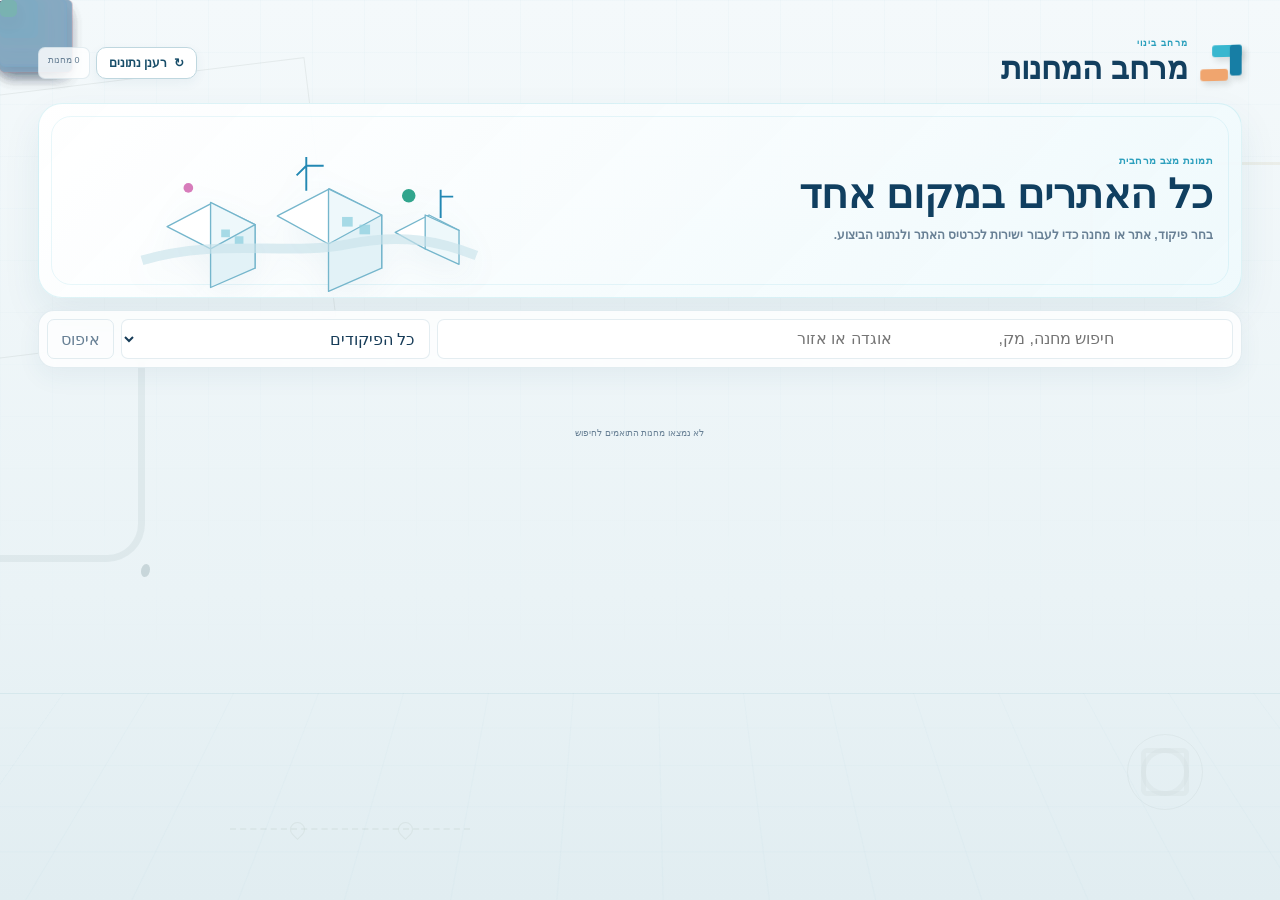
==== commit 974c58dc: "Disable default favicon request" ====
--- a/index.html
+++ b/index.html
@@ -5,7 +5,7 @@
 <meta name="viewport" content="width=device-width,initial-scale=1.0">
 
 <title>מרחב בינוי</title>
-
+<link rel="icon" href="data:,">
 <link rel="stylesheet" href="app.css">
 </head>
 
